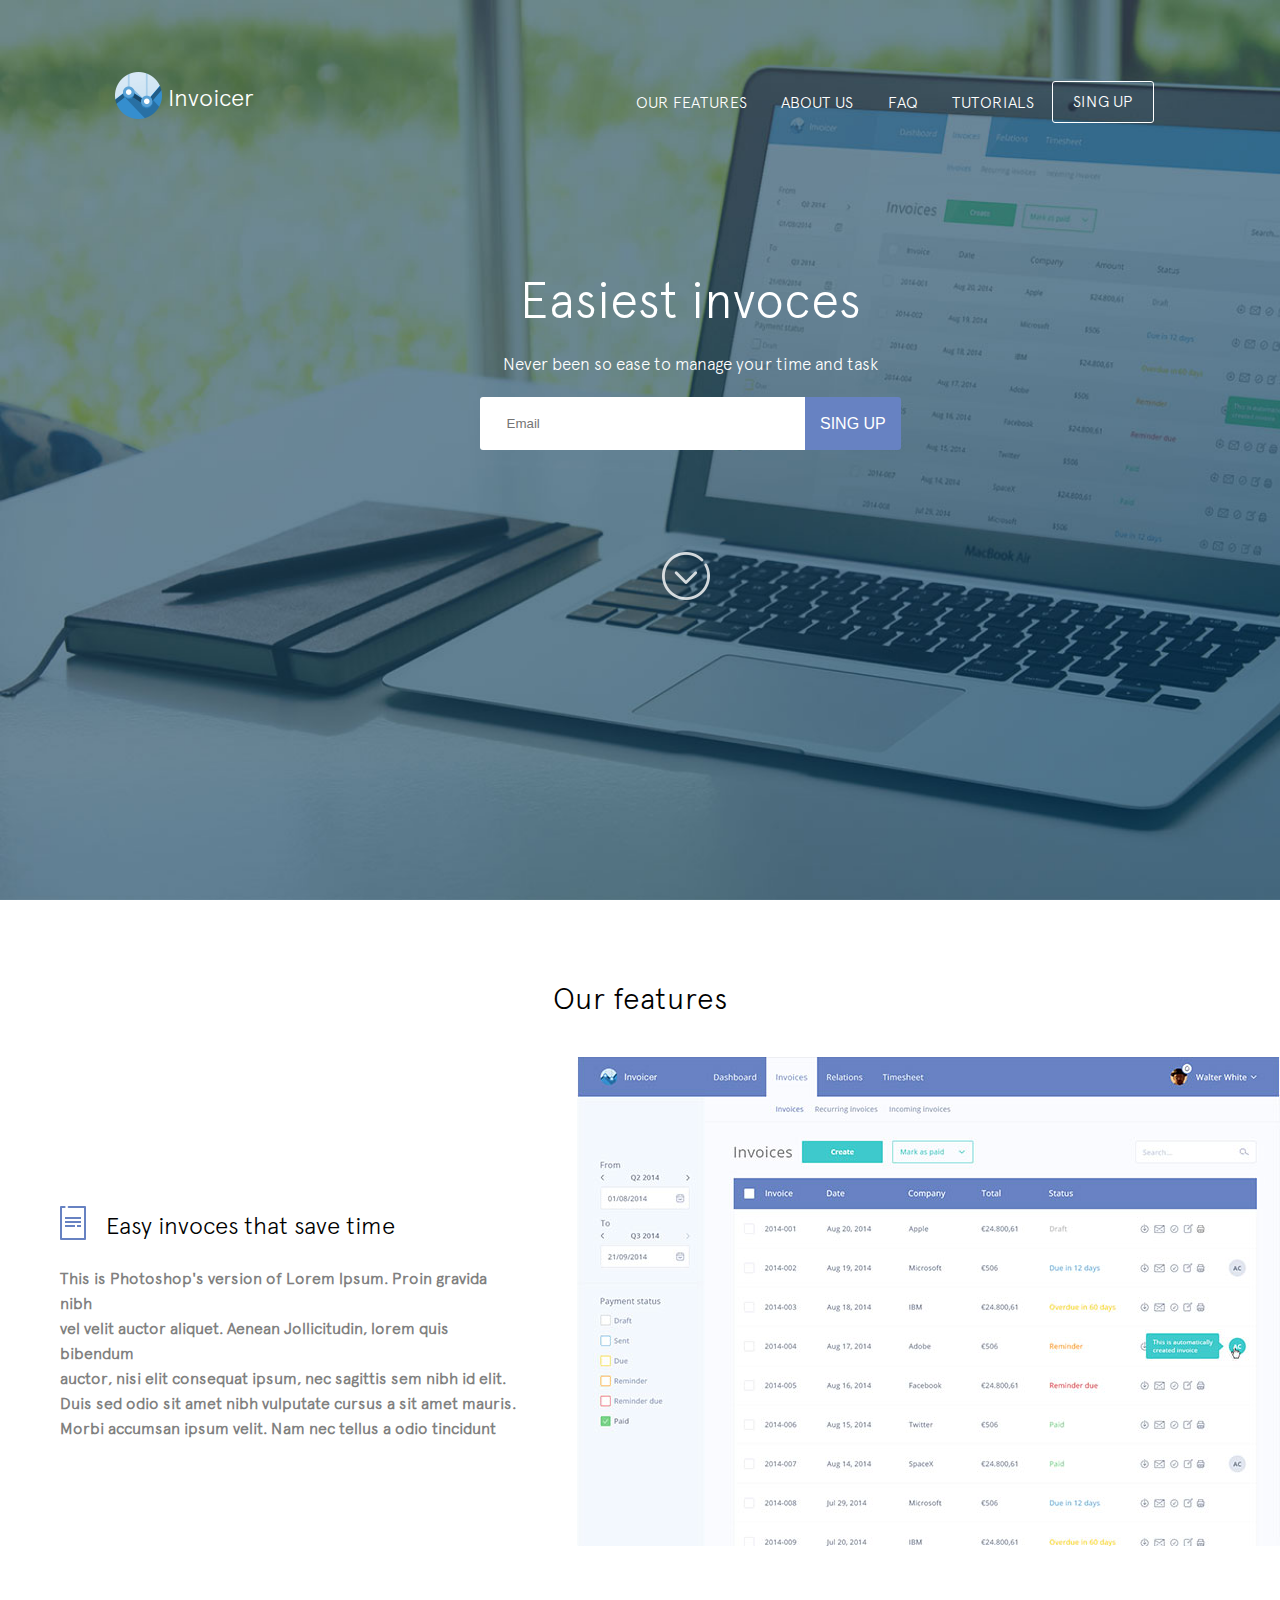
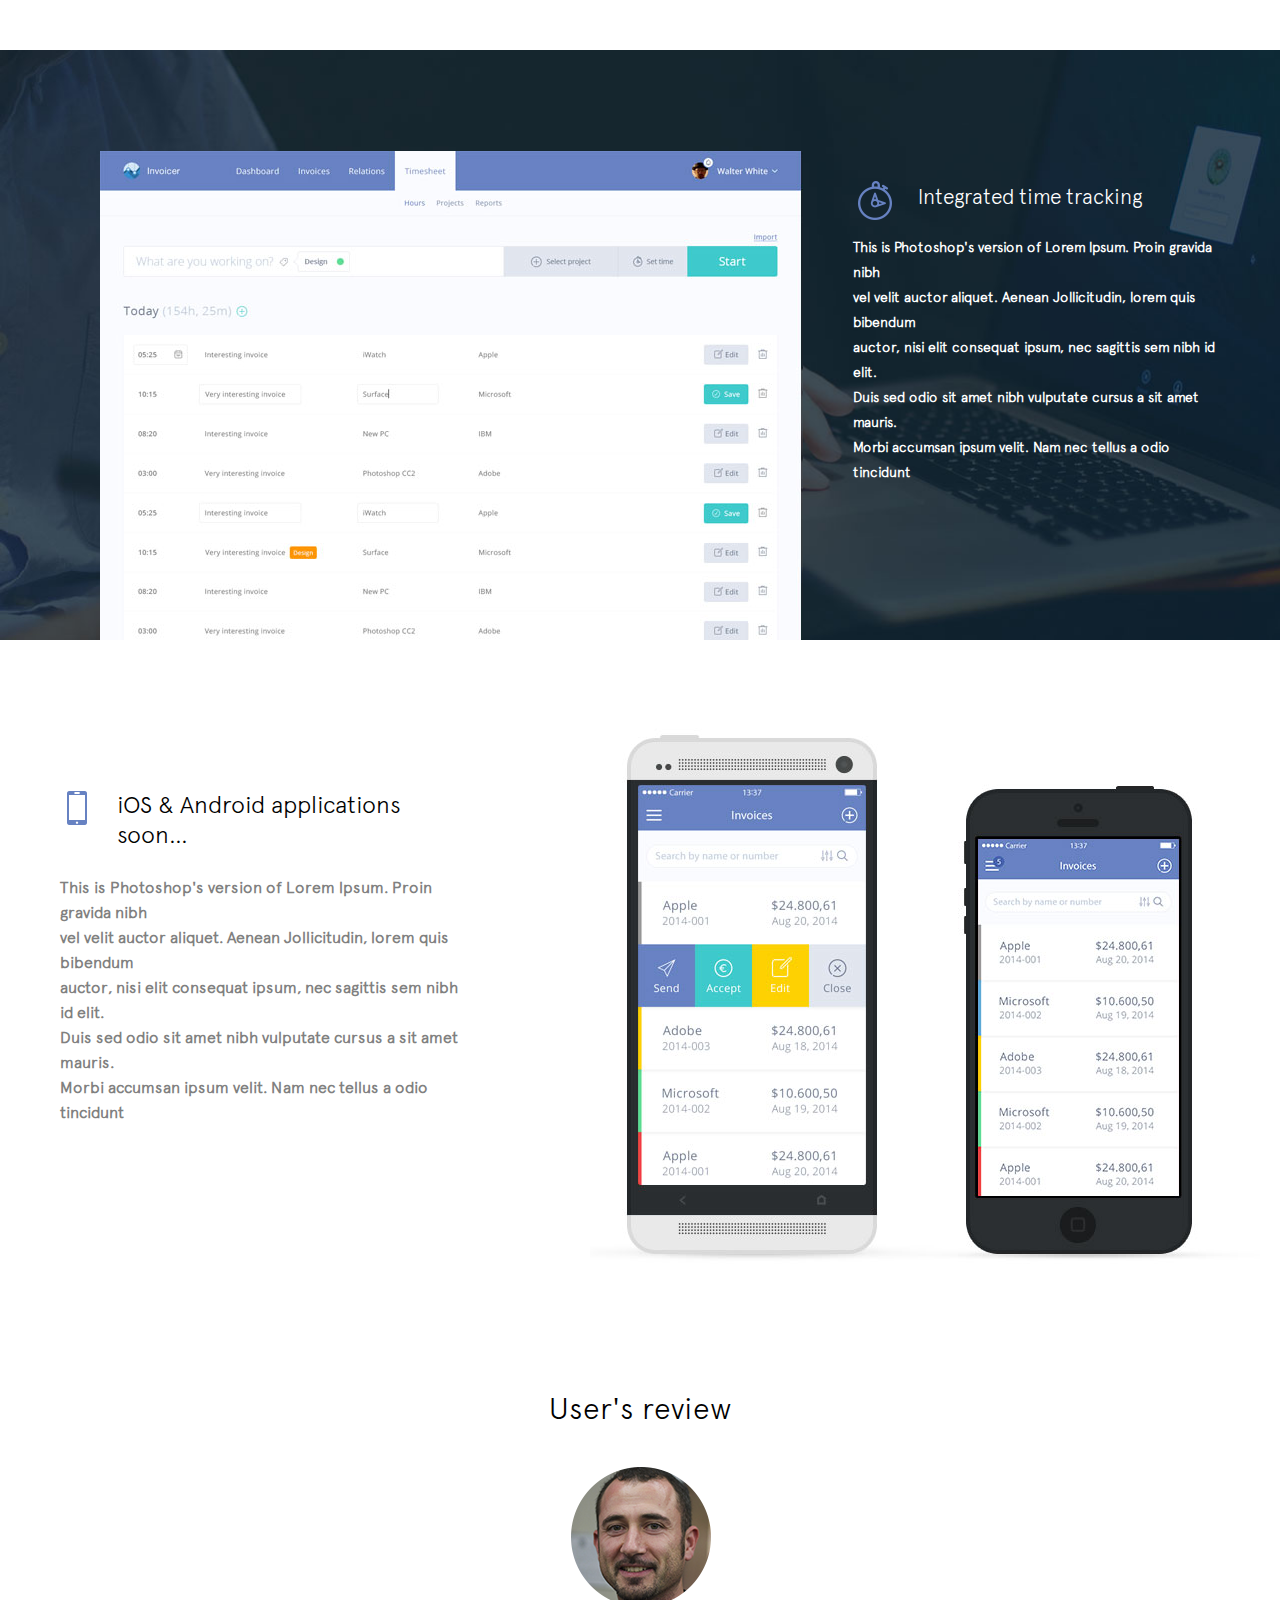
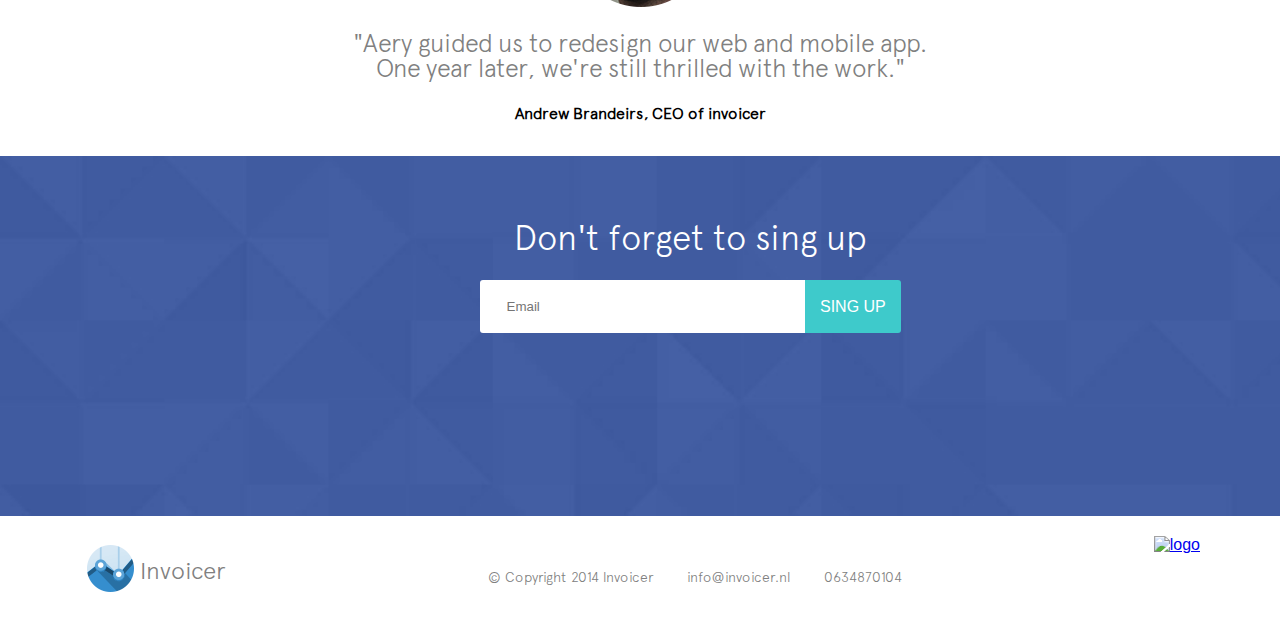
==== index.html @ 5423b8b3 "first commit" ====
<!DOCTYPE html>
<html>
<head>
	<meta charset="UTF-8">
	<link rel="stylesheet" type="text/css" href="style.css">
	<link rel="stylesheet" type="text/css" href="Form/style.css">
	<title>Site</title>
</head>
<body>	
	<div class="header-bg">
		<header>
			<a href="/">
				<img class="logo" src="image/logo.png" alt="logo">
			</a>
			<h2 class="logo_text">Invoicer</h2>
			<nav>
				<div class="nav">
					<ul>
						<li>OUR FEATURES</li>
						<li>ABOUT US</li>
						<li>FAQ</li>
						<li>TUTORIALS</li>
					</ul>
					<a class="button_nav" href="#"  onclick="document.getElementById('registration') .style.display = 'block';">SING UP</a>
				</div>	
			</nav>
			<!-- меню ввода email-->
			<div class="input_mail">
				<h1 class="title_input">Easiest invoces</h1>
				<p class="text_input">Never been so ease to manage your time and task</p>
				<input class="mail_input" type="text" placeholder="Email">
				<a class="header_button" href="#">SING UP</a>
			</div>
			<a class="button_arrow" href="#our_features"><img src="image/logo_main.png" alt="logo"></a>
		</header>
		</div>
	<main id="our_features">
		<h1 class="title">Our features</h1>

		<div>
			<div class="text">
				<img class="logo_text" src="image/logo_book.png" alt="logo">
				<h2 class="text_title">Easy invoces that save time</h2>	
				<p class="gray">This is Photoshop's version of Lorem lpsum. Proin gravida nibh<br> vel velit auctor aliquet. Aenean Jollicitudin, lorem quis bibendum<br> auctor, nisi elit consequat ipsum, nec sagittis sem nibh id elit.<br> Duis sed odio sit amet nibh vulputate cursus a sit amet mauris.<br> Morbi accumsan ipsum velit. Nam nec tellus a odio tincidunt</p>
			</div>
			<div class="picture">
				<img class="picture_main" src="image/image_1.jpg" alt="logo">
			</div>
		</div>

		<div class="block_two">
			<div class="picture_two">
				<img class="" src="image/image_2.jpg" alt="logo">
			</div>
			<div class="text_two">
				<img class="logo_text" src="image/logo_time.png" alt="logo">
				<h2 class="text_title">lntegrated time tracking</h2>
				<p>This is Photoshop's version of Lorem lpsum. Proin gravida nibh<br> vel velit auctor aliquet. Aenean Jollicitudin, lorem quis bibendum<br> auctor, nisi elit consequat ipsum, nec sagittis sem nibh id elit.<br> Duis sed odio sit amet nibh vulputate cursus a sit amet mauris.<br> Morbi accumsan ipsum velit. Nam nec tellus a odio tincidunt</p>
			</div>
		</div>

		<div>
			<div class="text">
				<img class="logo_text" src="image/logo_phone.png" alt="logo">
				<h2 class="text_title">iOS & Android applications soon...</h2>
				<p class="gray">This is Photoshop's version of Lorem lpsum. Proin gravida nibh<br> vel velit auctor aliquet. Aenean Jollicitudin, lorem quis bibendum<br> auctor, nisi elit consequat ipsum, nec sagittis sem nibh id elit.<br> Duis sed odio sit amet nibh vulputate cursus a sit amet mauris.<br> Morbi accumsan ipsum velit. Nam nec tellus a odio tincidunt</p>
			</div>
			<div class="picture_three">
				<img class="main_third" src="image/image_phone.jpg" alt="logo">
			</div>
		</div>

		<div class="gallery">
			<h1 class="title_gallery">User's review</h1>
			<img src="image/man.png" alt="Men">
			<p class="gallery_text">"Aery guided us to redesign our web and mobile app.<br>One year later, we're still thrilled with the work."</p>
			<p class="galery_info">Andrew Brandeirs, CEO of invoicer</p>
		</div>
		</main>
	<footer>
		<div class="footer_block">	 	
			<div class="footer_menu">	
				<h1 class="title_input_footer">Don't forget to sing up</h1>		
				<input class="mail_input" type="text" placeholder="Email">
				<a class="footer_button" href="#">SING UP</a>
			</div>
		</div>
	
		<div class="footer">
			<a href="/">
				<img class="logo" src="image/logo.png" alt="logo">
			</a>
			<h2 class="logo_text">Invoicer</h2>	
			<ul class="info">
				<li>&copy;	Copyright 2014 lnvoicer</li>
				<li>info@invoicer.nl</li>
				<li>0634870104</li>
			</ul>
			<div class="aery">
			<a href="/">
				<img src="image/Aery.png" alt="logo">
			</a>
			</div>
		</div>
	</footer>
	<!--Форма регистрации-->
<div class="form" id="registration">	
		<h1 class="title_form">Sing up</h1>
		<hr>
		<form>
			<div class="block">	
				<div>
					<p class="label">Username</p>
					<input class="input" type="text" name="username"><br>
				</div>
				<div>
					<p class="label">E-mail</p>
					<input class="input" type="text"><br>
				</div>

				<div class="halfsize">
					<p class="label">Password</p>
					<input class="password" type="password" name="password">
				</div>
				
				<div class="halfsize">
					<p class="label">Confirm Password</p>
					<input class="password" type="password" name="confirm_password">
				</div>
			</div>		
			<hr>
			<div class="block">
				<div class="halfsize">
					<p class="label">First Name</p>
					<input class="halfinput" type="text" name="firstname"><br>
				</div>

				<div class="halfsize">
					<p class="label">Last Name</p>
					<input class="halfinput" type="text" name="lastname"><br>
				</div>
			</div>	

				<div class="about">
					<strong>Sex</strong>
					<div class="sex">
						<input type="radio" name="gender" value="man" id="man">
						<label for="man">Male</label>
						<input type="radio" name="gender" id="woman" value="woman">
						<label for="woman">Female</label><br>
					</div>
				</div>
				<div class="block">
					<strong>City</strong>
					<div class="select_country">
						<select class="city" name="city">
							<option value="nul" selected></option>
							<option value="odessa">Odessa</option>
							<option value="kiev">Kiev</option>
							<option value="lviv">Lviv</option>
							<option value="sumy">Kharkiv</option>
							<option value="rivne">Rovno</option>
						</select>
					</div>
					<div class="textarea">
						<textarea cols="30" rows="5" name="comment" placeholder="Few words about me"></textarea>
					</div>
				</div>		
				<hr>
				<div class="checkbox">
					<input type="checkbox" id="agree" name="agree">
					<label for="agree">I agree with<a href="/">Terms and condition</a></label>
					<input class="register" type="button" value="Register"><br>
					<input class="clear" type="button" value="Clear">
			</div>

			</form>	
		</div>	
 </body>
 </html>
---- style.css ----
* {
	margin: 0;
	padding: 0;
}
@font-face {
	font-family: Apercu;
	src: url(font/Apercu/apercu_light-webfont.ttf);
}
body {
	font-family: sans-serif;
}

.header-bg{
	height: 100vh;
	width: auto;
	background: url("image/image_header.jpg");
	background-size: cover;
	color: #fff;
	padding: 2vh;
}
header {
	height: 70px;
	margin: 5vh 5vh;
	padding: 0vh 5vh;
}

.logo, .button_nav {
	margin: 3px ;
	float: left;
}
.logo_text {
	padding: 20px 0px 0px 5px;
	float: left;
	font-weight: normal;
	font-family: Apercu; 
}
header nav ul {
	float: left;
}
li {
	list-style: none;
	display: inline-block;
	padding: 15px;
	font-family: Apercu;
}
header nav {
	float: right;
}
.nav {
	margin: 15px;
}
.button_nav {
	border: 0.99px solid #fff;
	border-radius: 3px;
	background: none;
	padding: 10px 20px;
	text-decoration: none;
	color: #fff;
	font-family: Apercu;
}
.title_input {
	font-size: 50px;
	margin: 20px;	
	font-weight: normal;
	font-family: Apercu;
}
.title_input_footer {
	font-size: 35px;
	margin: 20px;	
	font-weight: normal;
	font-family: Apercu;
}
.text_input {
	font-size: 17px;
	margin: 20px;
}
h1 {
	font-size: 30px;
	font-weight: normal;
	font-family: Apercu;
}
.mail_input {
	width: 325px;
	height: 23px;
	border-radius: 3px 0px 0px 3px;
	border: none;
	padding: 26.5px;
}
.input_mail {
	position: absolute;
    top: 250px;
    left: 480px;
    text-align: center;
    display: inline-block;
}
.header_button {
	border-radius: 0px 3px 3px 0px;
    background: #6782c2;
    padding: 17.5px 15px;
	float: right;
    text-align: center;
    text-decoration: none;
	color: #fff;
}
.footer_button {
	border-radius: 0px 3px 3px 0px;
    background: #3ecacb;
    padding: 17.5px 15px;
	float: right;
    text-align: center;
    text-decoration: none;
	color: #fff;
}
.button_arrow {
	position: absolute;
    top: 550px;
    left: 660px;
}
.title {
	text-align: center;
	padding: 80px 0px 40px;
	font-weight: normal;
	font-family: Apercu;
}
.title_gallery {
	text-align: center;
	padding: 30px 0px 40px;
	font-weight: normal;
	font-family: Apercu;
}
.block_two{
	height: 590px;
	width: 100%;
	background: url("image/image_main.jpg");
	background-size: cover;
	color: #fff;
}
.logo_text{
	float: left;
	padding: 20px 20px 5px 0px;
	font-family: Apercu;
}
.text_title {
	padding: 10px;
	margin: 15px;
	font-weight: normal;
	font-family: Apercu;
}
p {
	line-height: 25px;
	font-family: Apercu;
}
.galery_info {
	font-weight: bold;
}
.gray {
	color: gray;
}
.text {
	display: table-cell;
	vertical-align: middle;
	padding-left: 60px;
	font-size: 16px;
	padding: 0px 60px 80px 60px;
	font-weight: bold;
}
.text_two {
	display: table-cell;
	vertical-align: middle;
	font-size: 14px;
	padding: 0px 60px 50px 0px;
	font-family: Apercu;
	font-weight: bold;

}
.picture {
	display: table-cell;
	vertical-align: middle;
	margin-right: 60px;
	padding: 0px 0px 100px 0px;
}
.picture_two{
	display: table-cell;
	vertical-align: middle;
	padding: 101px 50px 0px 100px;
}
.picture_three {
	display: table-cell;
	vertical-align: middle;
	margin-right: 60px;
	padding: 80px 20px 60px 60px;
}
.footer_block {
	height: 40vh;
	width: auto;
	background: url("image/image_footer.jpg");
	background-size: cover;
	color: #fff;
}
.footer_menu {
	position: relative;
    top: 40px;
    left: 480px;
    text-align: center;
    display: inline-block;
}
.footer {
	margin-top: 20px;
	padding: 0px 80px;	
	color: gray;
}	
.info {
	font-size: 14px;
	position: relative;
	left: 210px;
	padding: 18px;
	display: inline-block;
	font-family: Apercu;
}
.gallery {
	margin: 30px;
	text-align: center;
}
.gallery_text {
	color: gray;
	font-size: 25px;
	margin: 20px;
	color: gray;
	font-family: Apercu;
}
.aery {
	float: right;
	
}
---- Form/style.css ----
* {
	margin: 0;
	padding: 0;
}
body {
	font-family: sans-serif;
}
*,
*:before,
*:after {
  -webkit-box-sizing: border-box;
     -moz-box-sizing: border-box;
          box-sizing: border-box;
}
.form {
	width: 35%;
	border: 1px solid gray;
	border-radius: 6px;
	margin: 0 auto;
	padding: 20px;
}
.title_form{
	text-align: center;
	color: #88BCEF;
	font-weight: bold;
	color: black;
	padding: 20px;
}
.label {
	text-align: left;
	color: #88BCEF;
	line-height: 50px
}
.block {
	margin: 20px 0px;
}
.input, .city, textarea {
	width: 100%;
	border-radius: 2px;
	border: 1px solid lightgray;
	padding: 8px;
}	
.select_country, .sex, .textarea, .checkbox  {
	margin: 30px 0px 0px;
}
strong {
	color: #88BCEF;	
}
.password {
	min-width: 100%;
	border-radius: 2px;
	border: 1px solid lightgray;
	padding: 8px;
}
.halfsize {
	min-width: 50%;
	float:right;
	text-align: center;
	color: #88BCEF;
	margin: 20px 0px;
}
.halfinput {
	min-width: 100%;
	border-radius: 2px;
	border: 1px solid lightgray;
	padding: 8px;
}
.about {
	margin-top: 20px;
}
.register {
	width: 100%;
	border-radius: 2px;
	border: none;
	padding: 15px;
	background-color: #3ECACB;
	color: #fff;
	font-size: 16px;
	margin: 10px 0px 10px 0px;
}
.clear {
	width: 100%;
	border-radius: 2px;
	border: none;
	padding: 15px;
	background-color: #DDDDDD;
	color: #6F7B91;
	font-size: 16px;
}
#registration {
	display: none;
	background: #fff;
	position: absolute;
	top: 0px;
	left: 460px;
}
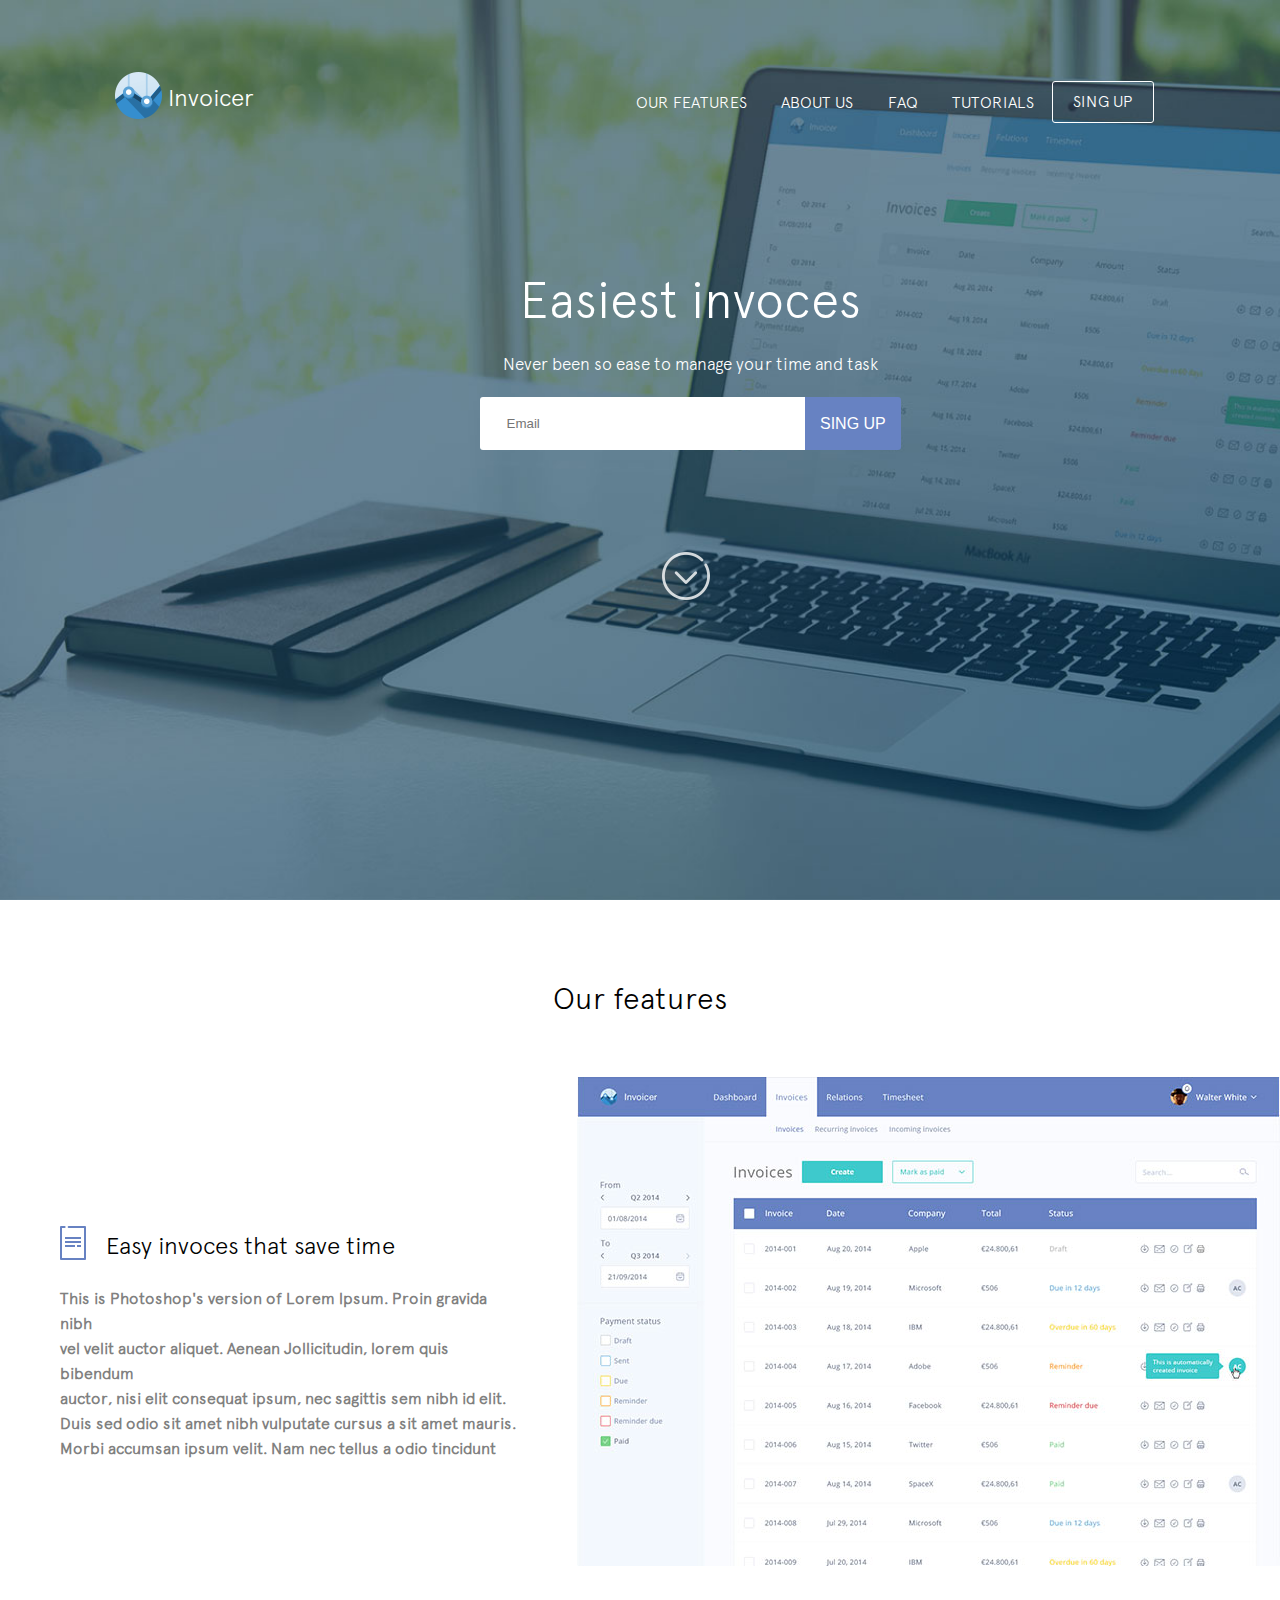
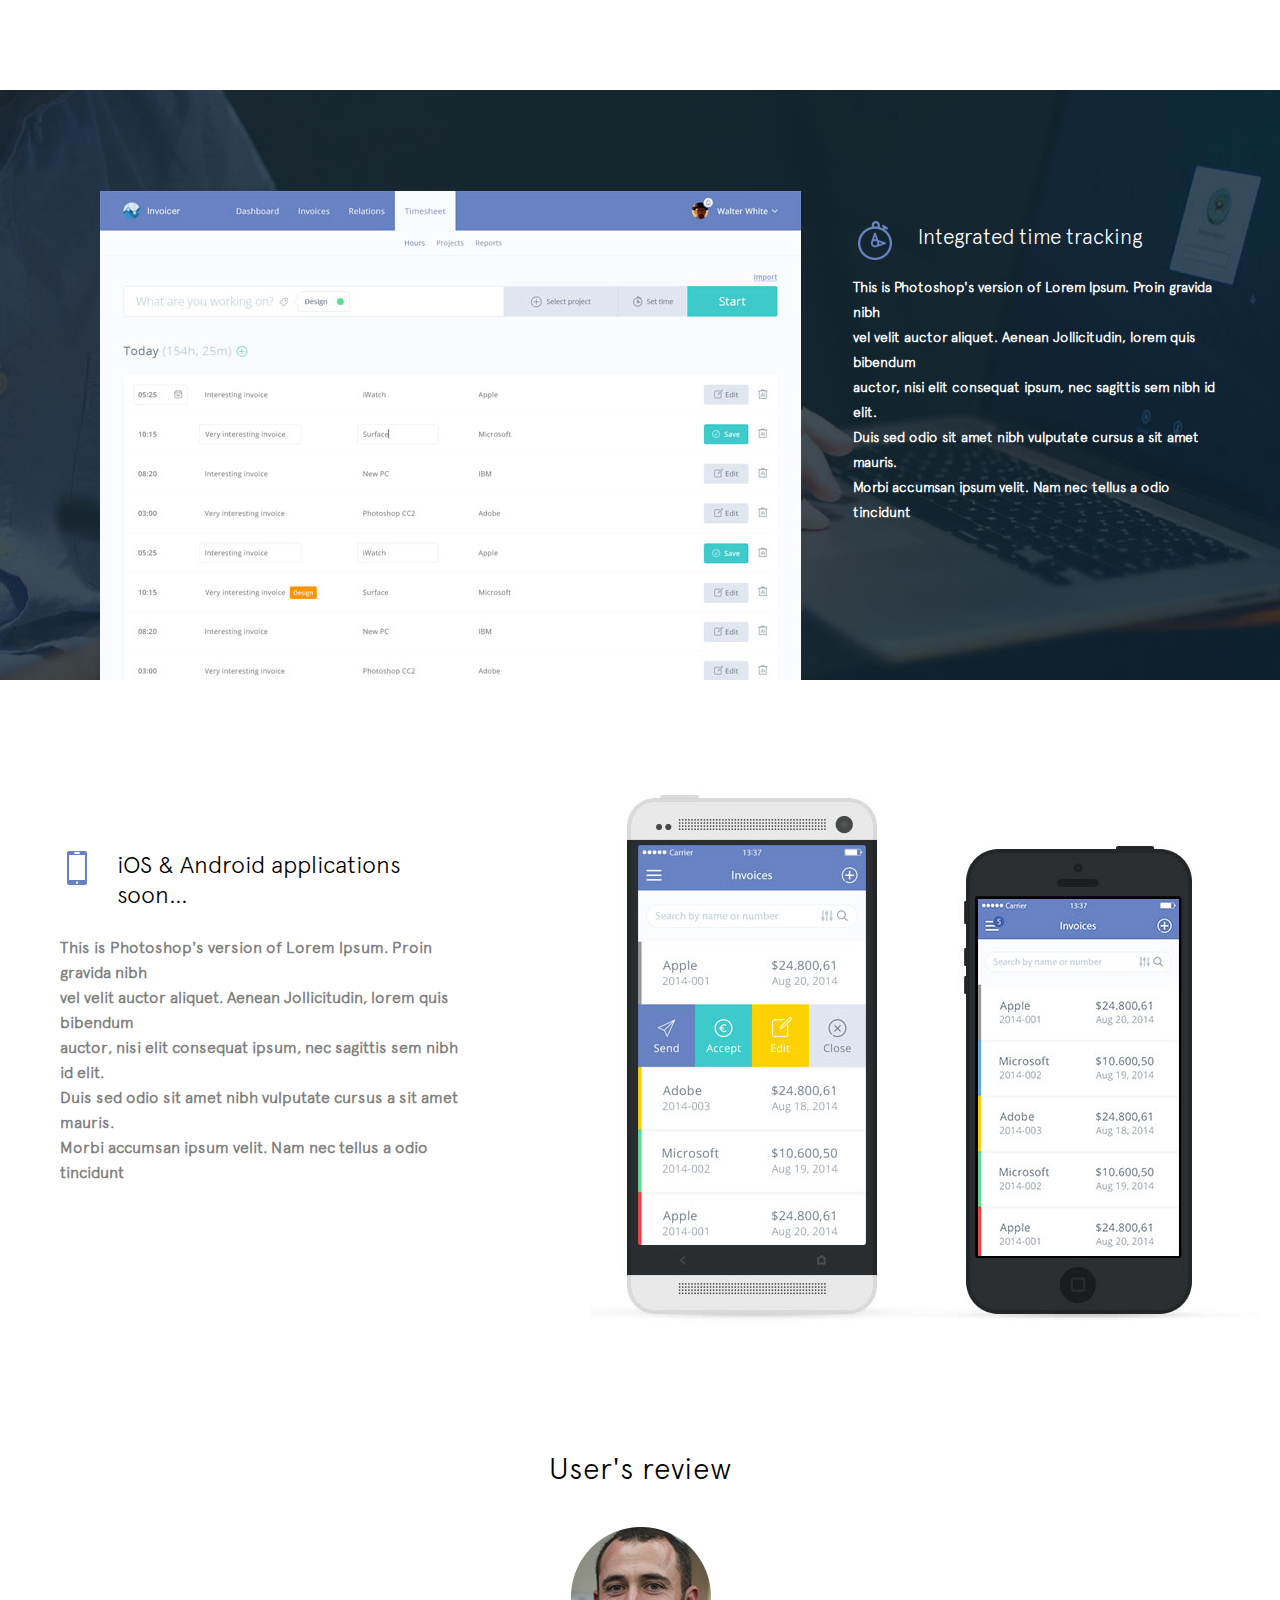
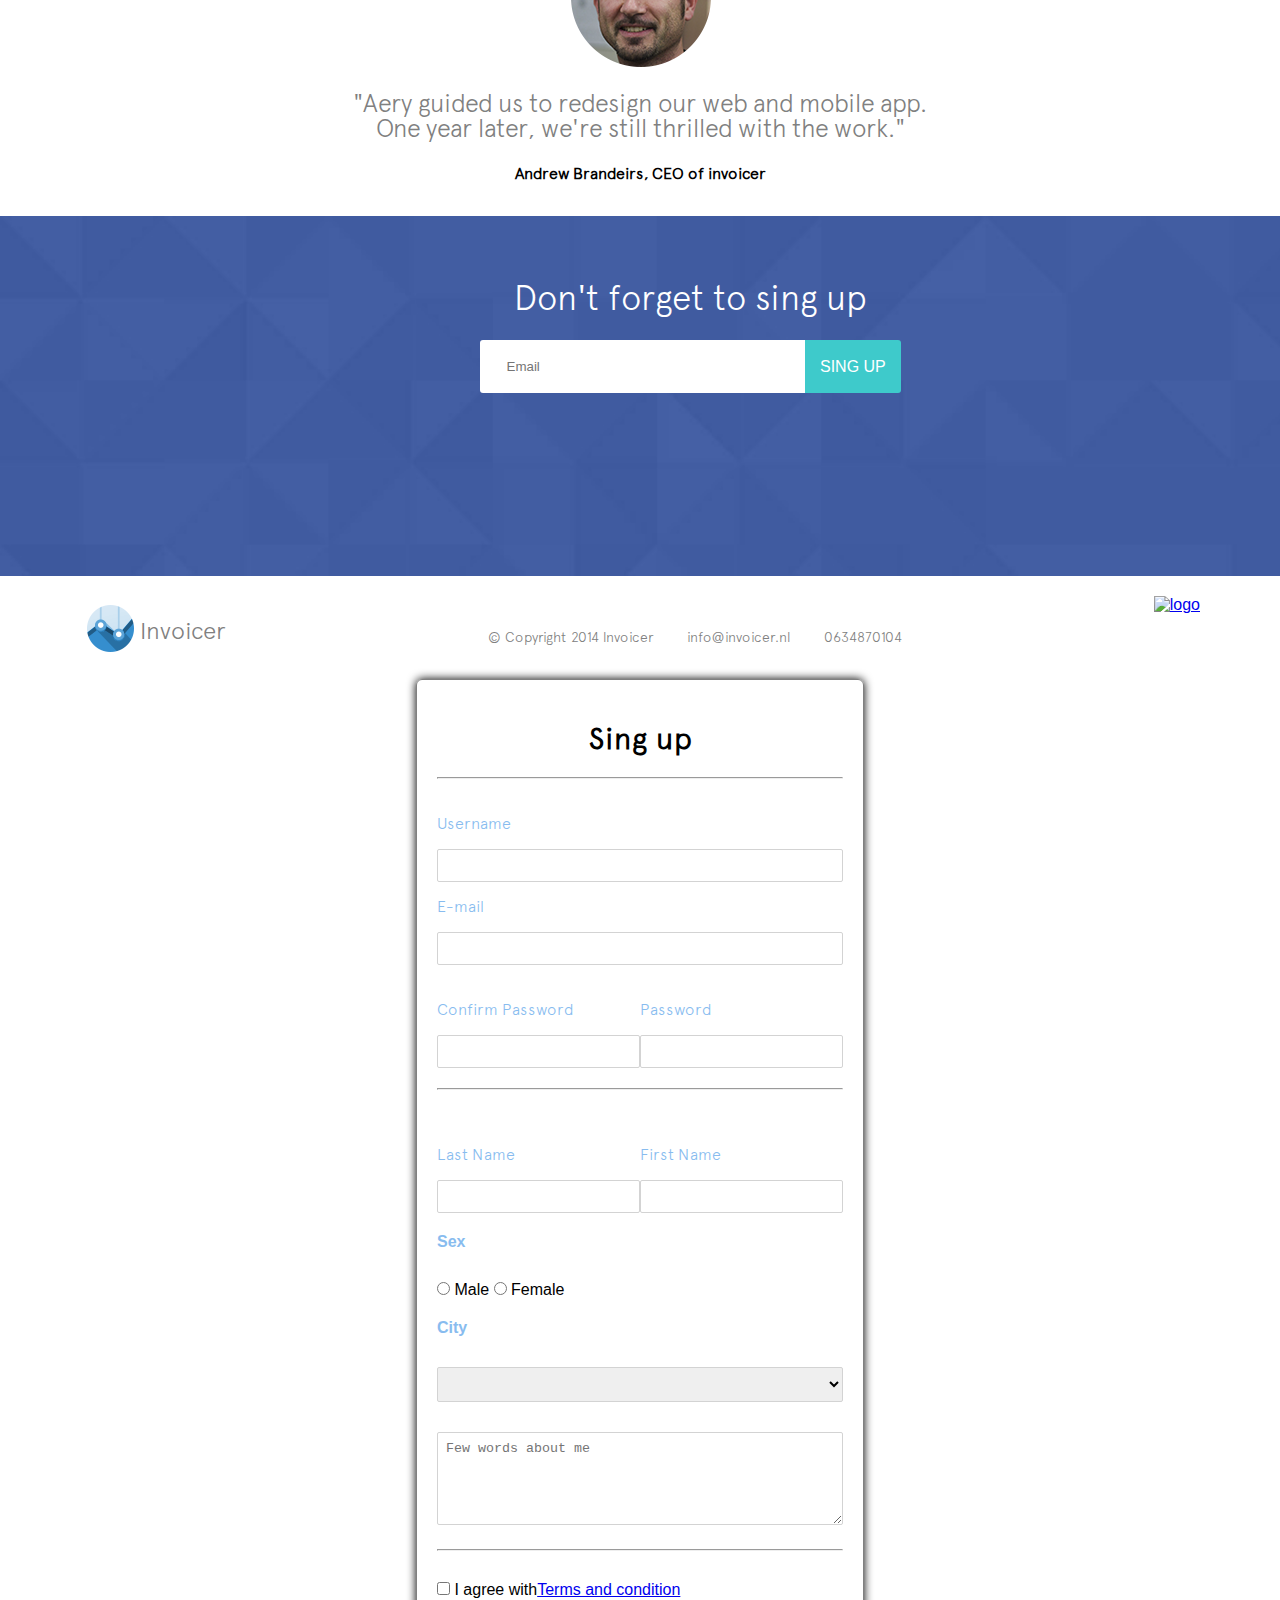
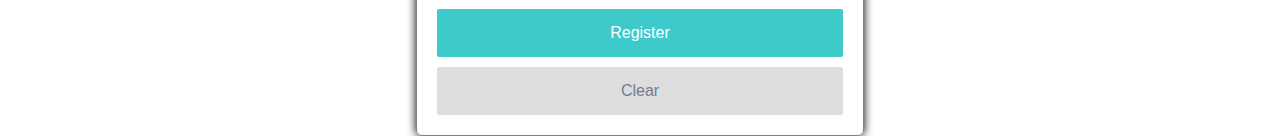
==== commit a0f72aa7: "Second commit" ====
--- a/index.html
+++ b/index.html
@@ -21,7 +21,7 @@
 						<li>FAQ</li>
 						<li>TUTORIALS</li>
 					</ul>
-					<a class="button_nav" href="#"  onclick="document.getElementById('registration') .style.display = 'block';">SING UP</a>
+					<a class="button_nav" href="#" onclick="showPopup()">SING UP</a>
 				</div>	
 			</nav>
 			<!-- меню ввода email-->
@@ -29,7 +29,7 @@
 				<h1 class="title_input">Easiest invoces</h1>
 				<p class="text_input">Never been so ease to manage your time and task</p>
 				<input class="mail_input" type="text" placeholder="Email">
-				<a class="header_button" href="#">SING UP</a>
+				<a class="header_button" href="#" onclick="showPopup()">SING UP</a>
 			</div>
 			<a class="button_arrow" href="#our_features"><img src="image/logo_main.png" alt="logo"></a>
 		</header>
@@ -37,7 +37,7 @@
 	<main id="our_features">
 		<h1 class="title">Our features</h1>
 
-		<div>
+		<div class="block">
 			<div class="text">
 				<img class="logo_text" src="image/logo_book.png" alt="logo">
 				<h2 class="text_title">Easy invoces that save time</h2>	
@@ -59,7 +59,7 @@
 			</div>
 		</div>
 
-		<div>
+		<div class="block">
 			<div class="text">
 				<img class="logo_text" src="image/logo_phone.png" alt="logo">
 				<h2 class="text_title">iOS & Android applications soon...</h2>
@@ -104,7 +104,7 @@
 		</div>
 	</footer>
 	<!--Форма регистрации-->
-<div class="form" id="registration">	
+<div class="form" id="popup1">	
 		<h1 class="title_form">Sing up</h1>
 		<hr>
 		<form>
@@ -173,8 +173,8 @@
 					<input class="register" type="button" value="Register"><br>
 					<input class="clear" type="button" value="Clear">
 			</div>
-
 			</form>	
 		</div>	
+		</div>
  </body>
  </html>--- a/style.css
+++ b/style.css
@@ -8,6 +8,12 @@
 }
 body {
 	font-family: sans-serif;
+	 margin: auto;
+  position: absolute;
+  top: 0;
+  bottom: 0;
+  left: 0;
+  right: 0;
 }
 
 .header-bg{
@@ -130,7 +136,7 @@
 }
 .block_two{
 	height: 590px;
-	width: 100%;
+	width: auto;
 	background: url("image/image_main.jpg");
 	background-size: cover;
 	color: #fff;
--- a/Form/style.css
+++ b/Form/style.css
@@ -18,6 +18,7 @@
 	border-radius: 6px;
 	margin: 0 auto;
 	padding: 20px;
+    box-shadow: 0px 0px 10px #000;
 }
 .title_form{
 	text-align: center;
@@ -87,10 +88,3 @@
 	color: #6F7B91;
 	font-size: 16px;
 }
-#registration {
-	display: none;
-	background: #fff;
-	position: absolute;
-	top: 0px;
-	left: 460px;
-}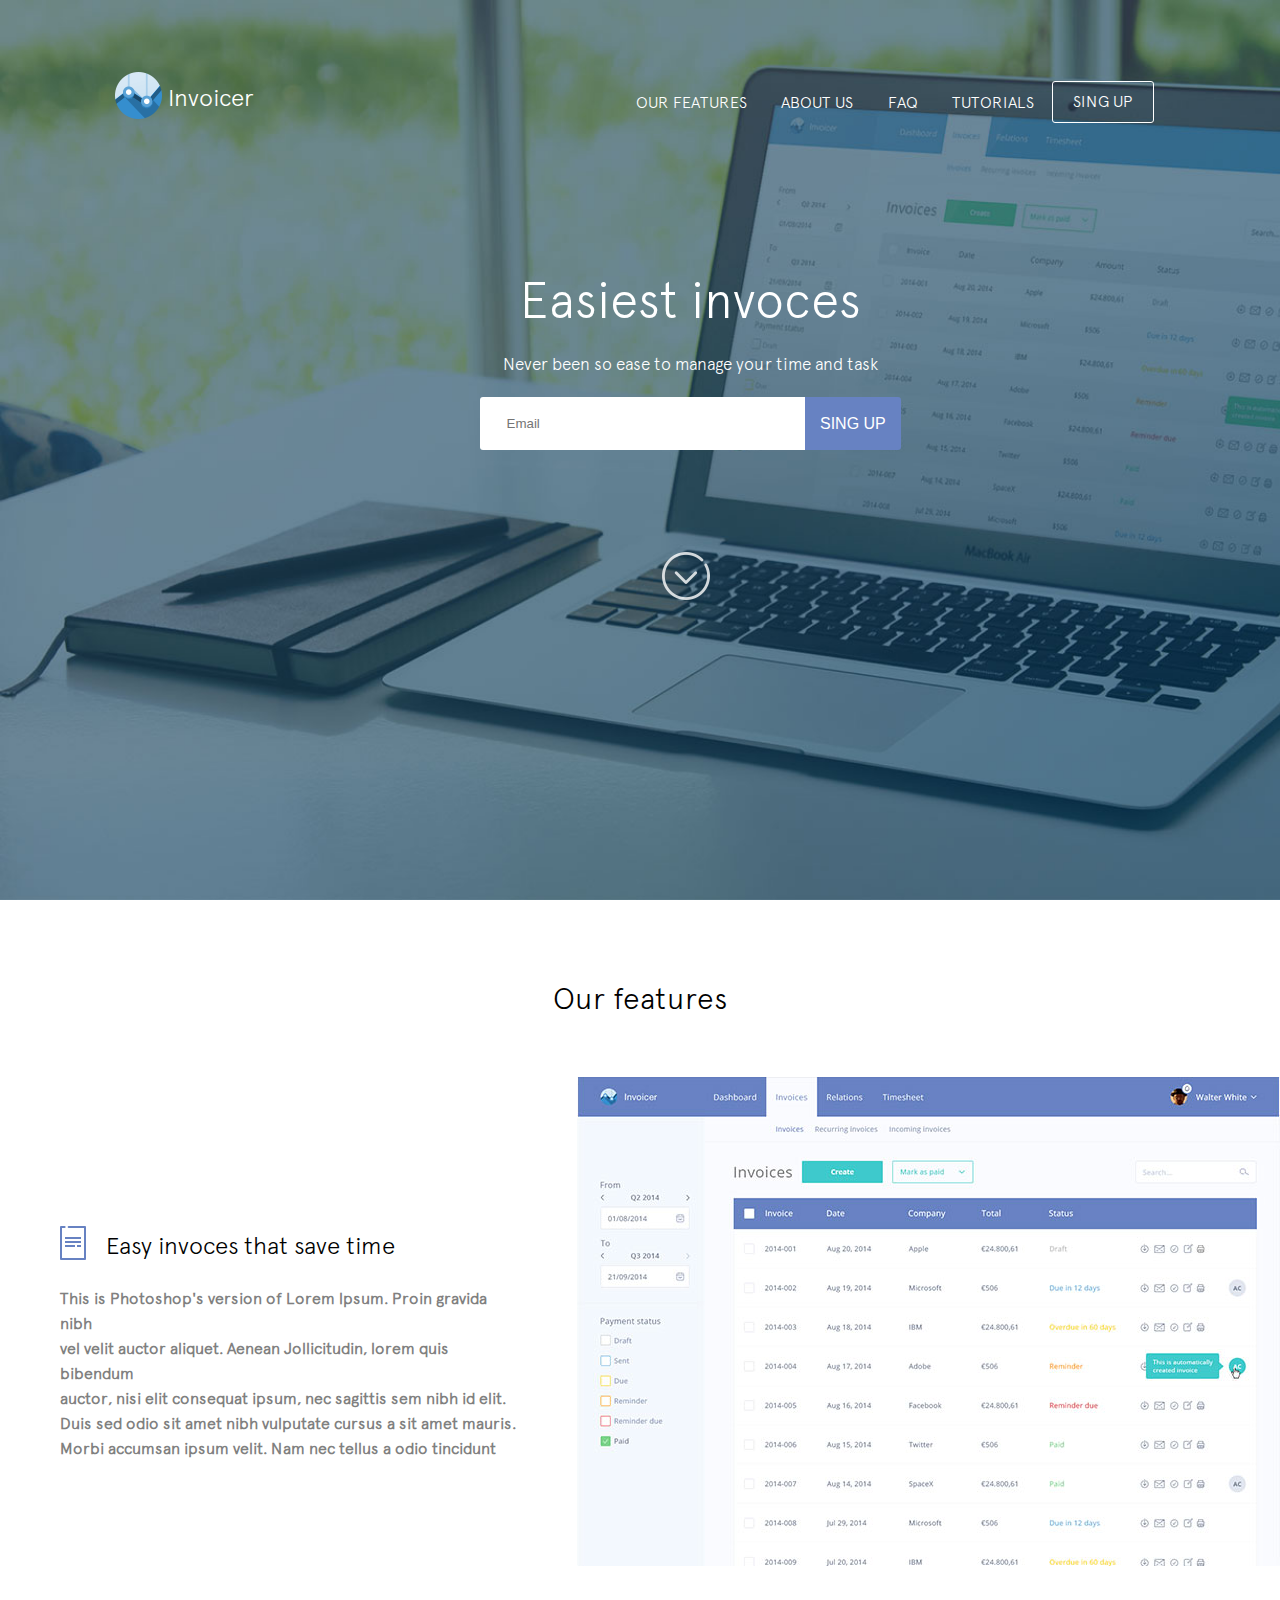
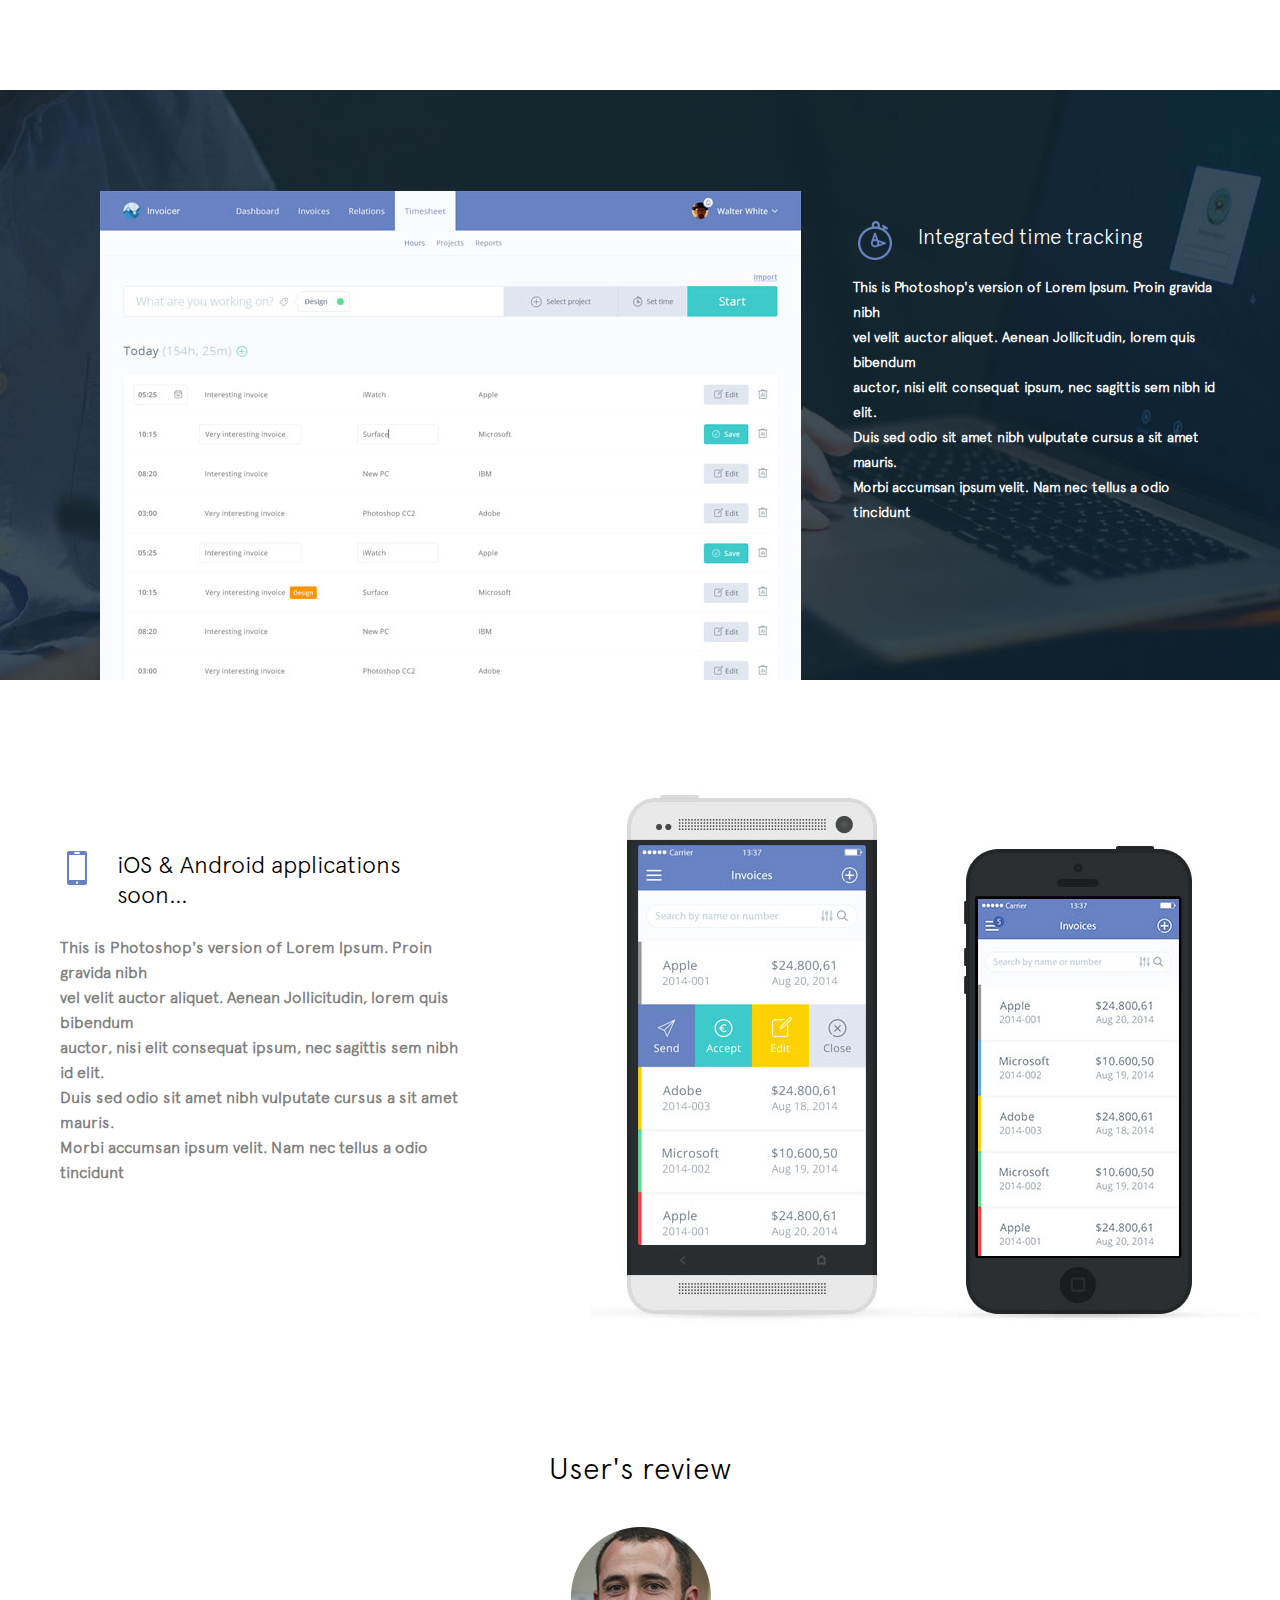
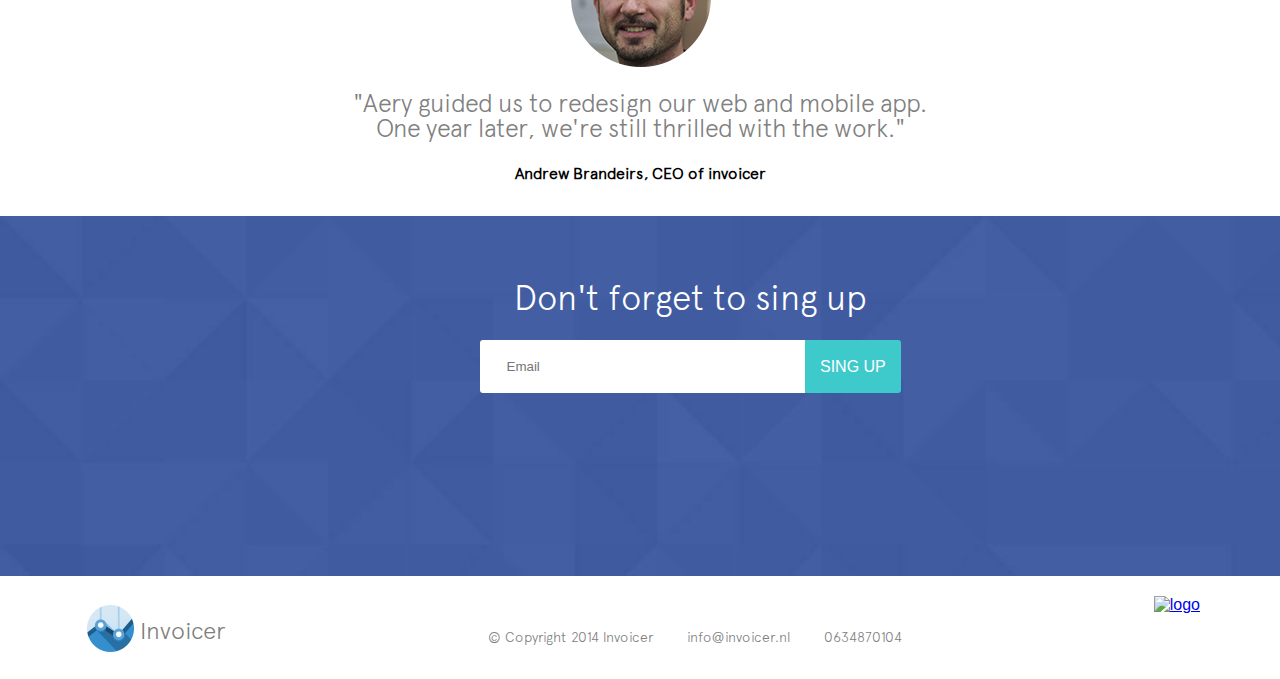
==== commit 462e855e: "Popup commit" ====
--- a/index.html
+++ b/index.html
@@ -5,6 +5,16 @@
 	<link rel="stylesheet" type="text/css" href="style.css">
 	<link rel="stylesheet" type="text/css" href="Form/style.css">
 	<title>Site</title>
+	<script type="text/javascript">
+function showPopup(){
+  document.getElementById("popup1").style.display = "block";
+  return false;
+}
+function hidePopup(){
+  document.getElementById("popup1").style.display = "none";
+  return false;
+}
+</script>
 </head>
 <body>	
 	<div class="header-bg">
@@ -104,7 +114,9 @@
 		</div>
 	</footer>
 	<!--Форма регистрации-->
-<div class="form" id="popup1">	
+<div class="popup" id="popup1">
+<div class="form">	
+<div id="circle"><a href="#"class="hide" onclick="hidePopup()">x</a></div>
 		<h1 class="title_form">Sing up</h1>
 		<hr>
 		<form>
--- a/Form/style.css
+++ b/Form/style.css
@@ -12,13 +12,34 @@
      -moz-box-sizing: border-box;
           box-sizing: border-box;
 }
-.form {
-	width: 35%;
+.popup {
+	 width:100%;
+    min-height:100%;
+    background-color: rgba(0,0,0,0.5);
+    overflow:hidden;
+    position:fixed;
+    top:0px;
+    display: none;	
+}
+.popup .form {
+	width: 500px;
+	max-height: auto;
 	border: 1px solid gray;
 	border-radius: 6px;
 	margin: 0 auto;
 	padding: 20px;
+	background-color: #fff;
     box-shadow: 0px 0px 10px #000;
+    position: fixed;
+	top: 20px;
+	left: 420px;
+}
+.hide {
+	position: absolute;
+	right: 20px;
+	text-decoration: none;
+	color: blue;
+	font-weight: bold;
 }
 .title_form{
 	text-align: center;
@@ -87,4 +108,4 @@
 	background-color: #DDDDDD;
 	color: #6F7B91;
 	font-size: 16px;
-}
+}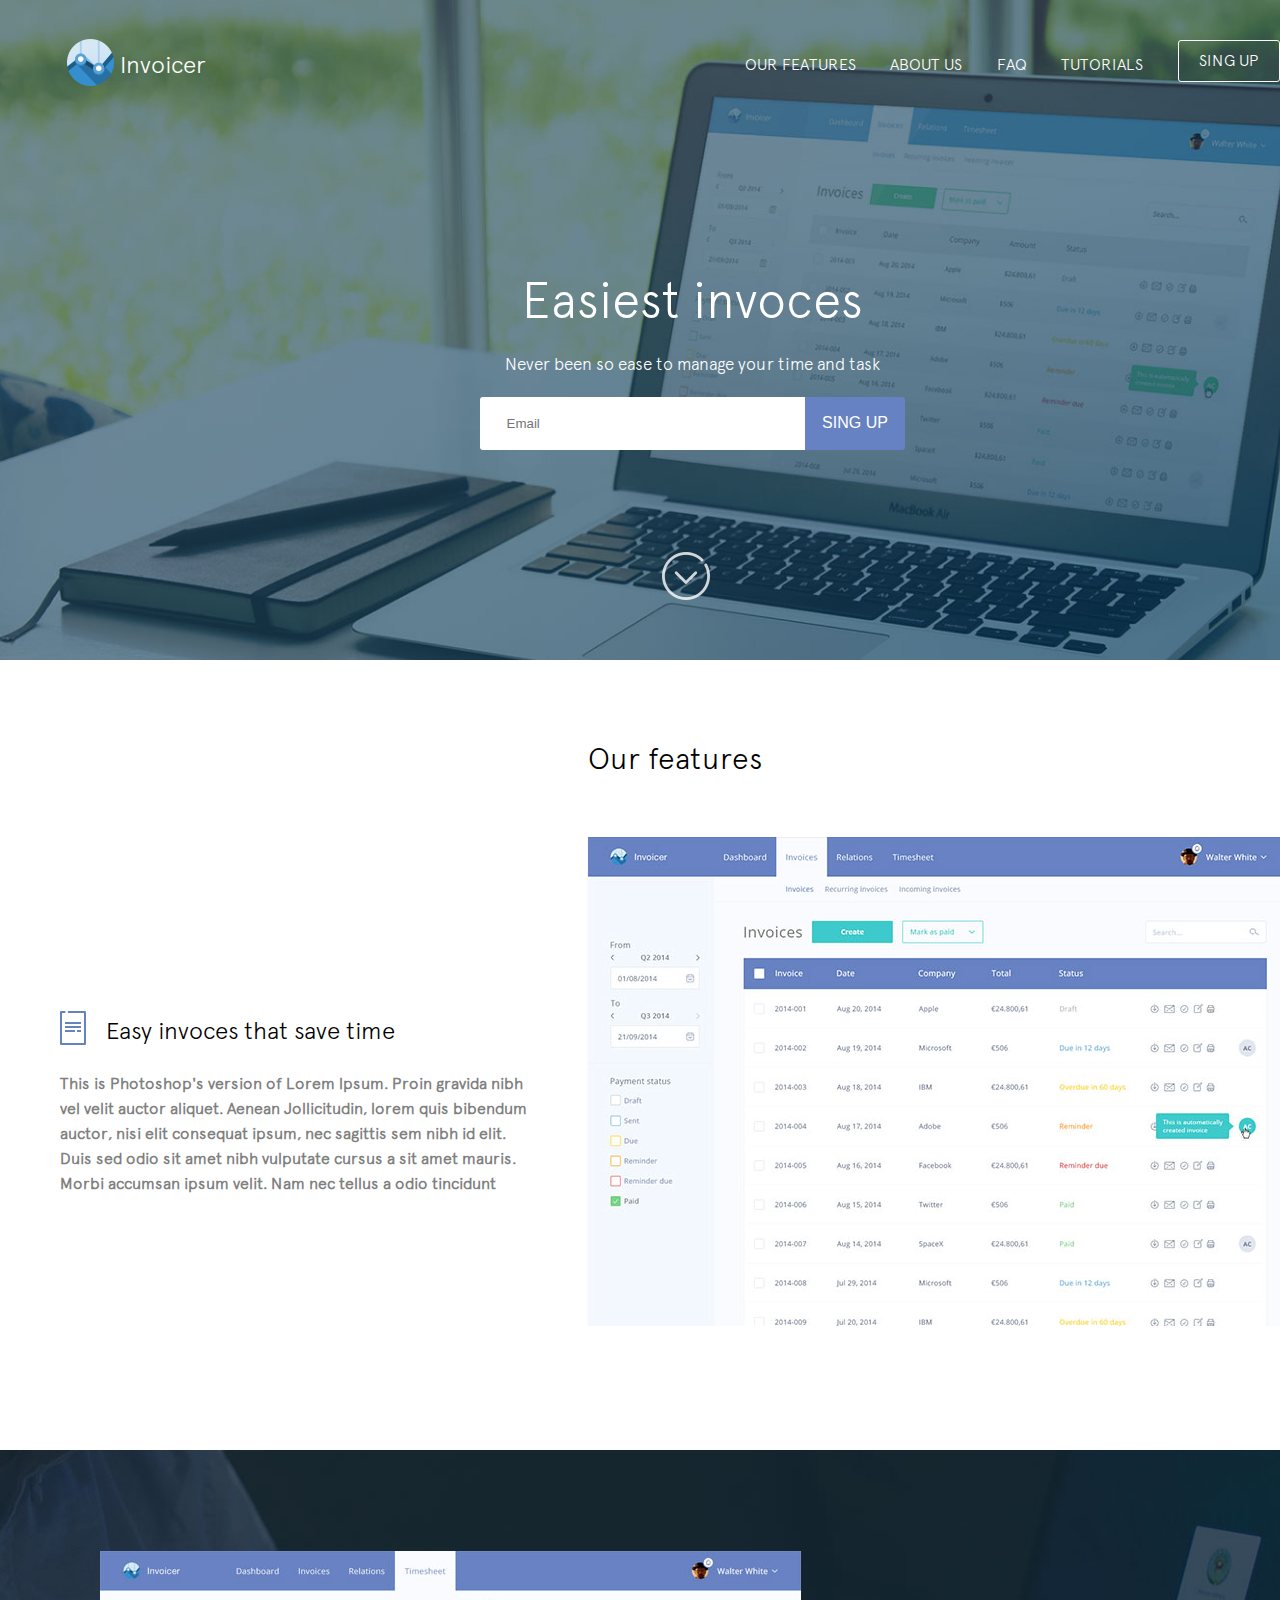
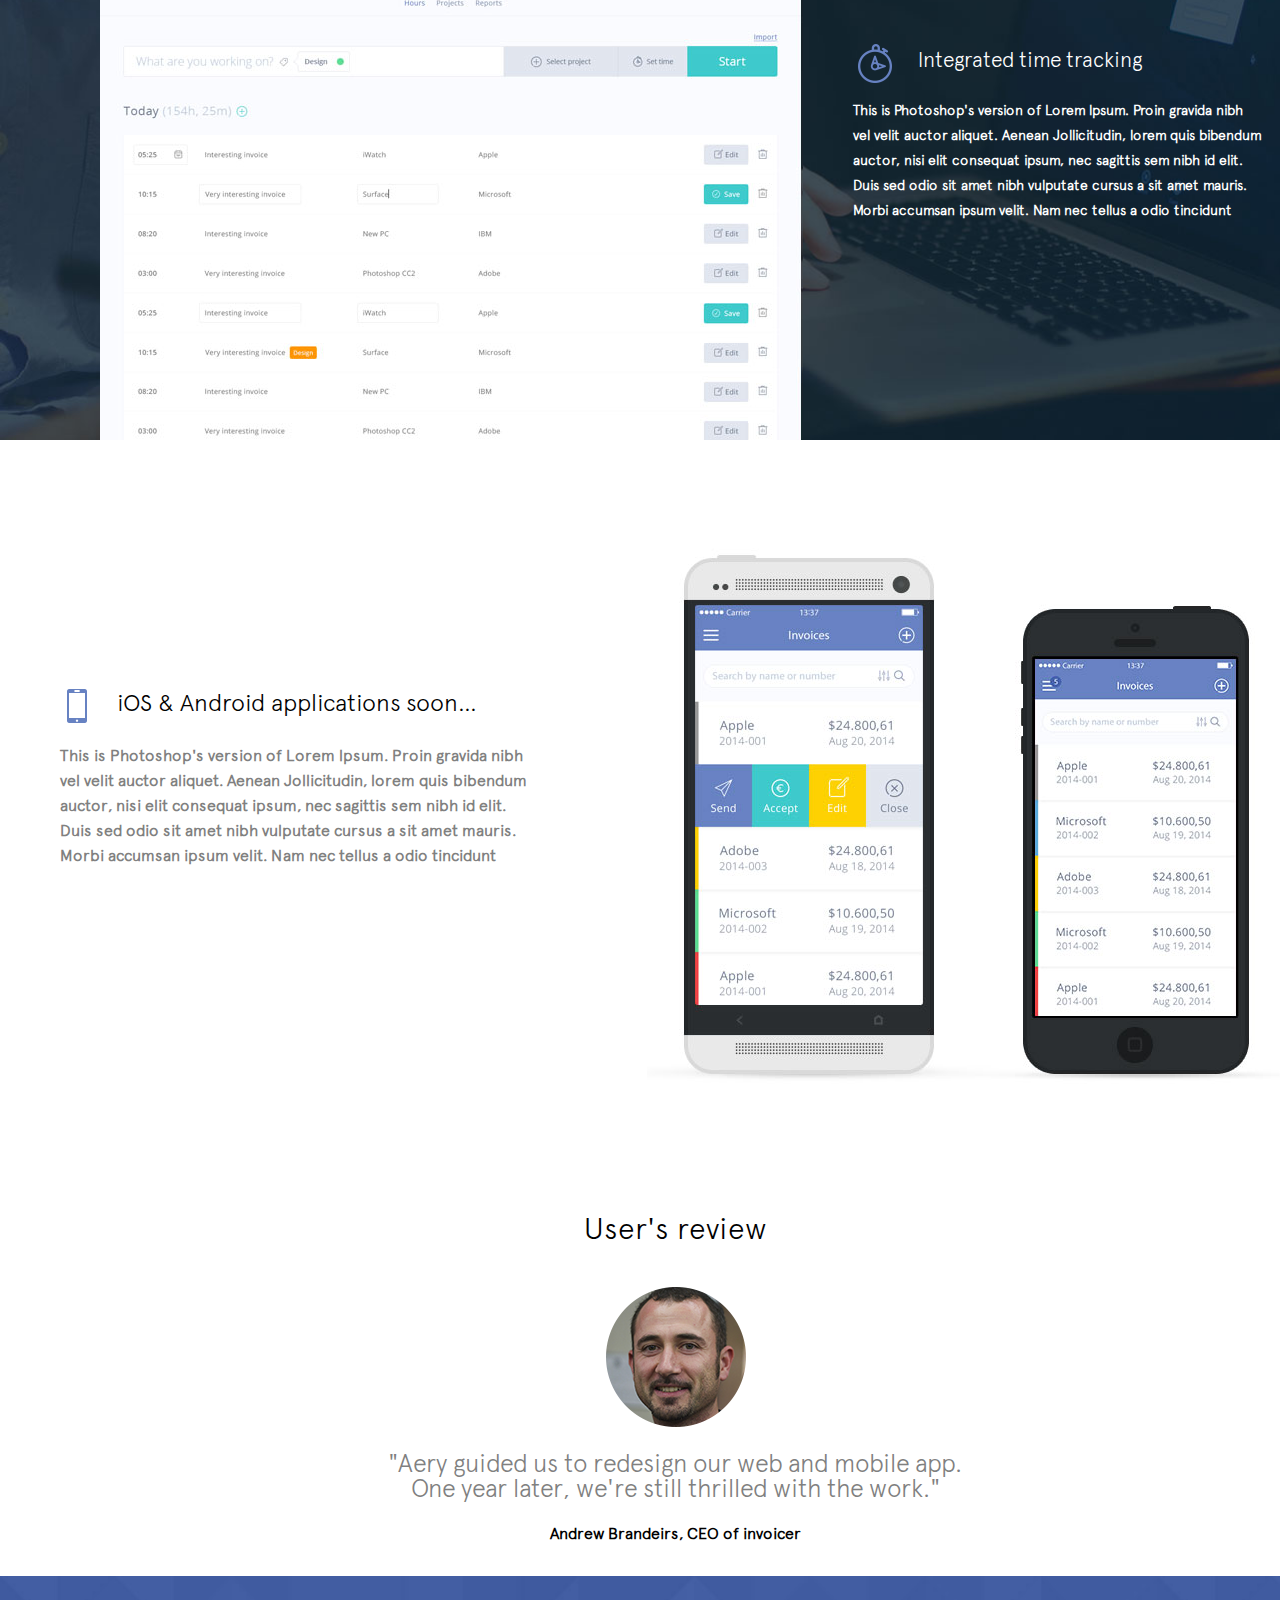
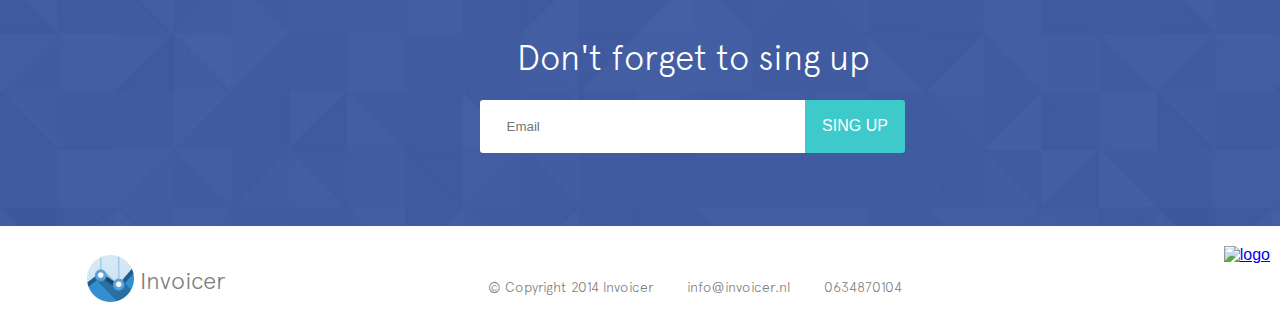
==== commit b8b16bd5: "Margin commit" ====
--- a/index.html
+++ b/index.html
@@ -19,12 +19,14 @@
 <body>	
 	<div class="header-bg">
 		<header>
+			<nav>
+			<div class="logotype">
 			<a href="/">
 				<img class="logo" src="image/logo.png" alt="logo">
 			</a>
 			<h2 class="logo_text">Invoicer</h2>
-			<nav>
-				<div class="nav">
+			</div>	
+			<div class="nav">		
 					<ul>
 						<li>OUR FEATURES</li>
 						<li>ABOUT US</li>
@@ -92,7 +94,7 @@
 			<div class="footer_menu">	
 				<h1 class="title_input_footer">Don't forget to sing up</h1>		
 				<input class="mail_input" type="text" placeholder="Email">
-				<a class="footer_button" href="#">SING UP</a>
+				<a class="footer_button" href="#" onclick="showPopup()">SING UP</a>
 			</div>
 		</div>
 	
--- a/style.css
+++ b/style.css
@@ -7,28 +7,20 @@
 	src: url(font/Apercu/apercu_light-webfont.ttf);
 }
 body {
+	width: 1350px;
 	font-family: sans-serif;
-	 margin: auto;
-  position: absolute;
-  top: 0;
-  bottom: 0;
-  left: 0;
-  right: 0;
+	 margin: 0 auto;
+  position: relative;
 }
 
 .header-bg{
-	height: 100vh;
+	height: 660px;
 	width: auto;
 	background: url("image/image_header.jpg");
 	background-size: cover;
 	color: #fff;
 	padding: 2vh;
 }
-header {
-	height: 70px;
-	margin: 5vh 5vh;
-	padding: 0vh 5vh;
-}
 
 .logo, .button_nav {
 	margin: 3px ;
@@ -42,6 +34,7 @@
 }
 header nav ul {
 	float: left;
+	margin: 10px;
 }
 li {
 	list-style: none;
@@ -50,16 +43,28 @@
 	font-family: Apercu;
 }
 header nav {
-	float: right;
+	float: left;
+}
+.logotype {
+	width: 200px;
+	margin: auto;
+	position: absolute;
+	left: 60px;
+	top: 30px;
 }
 .nav {
-	margin: 15px;
+	margin: auto;
+	position: absolute;
+	right: 60px;
+	top: 30px;
+	float: left;
 }
 .button_nav {
 	border: 0.99px solid #fff;
 	border-radius: 3px;
 	background: none;
 	padding: 10px 20px;
+	margin: 10px;
 	text-decoration: none;
 	color: #fff;
 	font-family: Apercu;
@@ -93,6 +98,7 @@
 	padding: 26.5px;
 }
 .input_mail {
+	max-width: 460px;
 	position: absolute;
     top: 250px;
     left: 480px;
@@ -100,18 +106,22 @@
     display: inline-block;
 }
 .header_button {
+	min-width: 100px;
+	height: 53px;
 	border-radius: 0px 3px 3px 0px;
     background: #6782c2;
-    padding: 17.5px 15px;
+    padding: 17px 15px;
 	float: right;
     text-align: center;
     text-decoration: none;
 	color: #fff;
 }
 .footer_button {
+	min-width: 100px;
+	height: 53px;
 	border-radius: 0px 3px 3px 0px;
     background: #3ecacb;
-    padding: 17.5px 15px;
+    padding: 17px 15px;
 	float: right;
     text-align: center;
     text-decoration: none;
@@ -197,7 +207,7 @@
 	padding: 80px 20px 60px 60px;
 }
 .footer_block {
-	height: 40vh;
+	height: 250px;
 	width: auto;
 	background: url("image/image_footer.jpg");
 	background-size: cover;
--- a/Form/style.css
+++ b/Form/style.css
@@ -12,35 +12,7 @@
      -moz-box-sizing: border-box;
           box-sizing: border-box;
 }
-.popup {
-	 width:100%;
-    min-height:100%;
-    background-color: rgba(0,0,0,0.5);
-    overflow:hidden;
-    position:fixed;
-    top:0px;
-    display: none;	
-}
-.popup .form {
-	width: 500px;
-	max-height: auto;
-	border: 1px solid gray;
-	border-radius: 6px;
-	margin: 0 auto;
-	padding: 20px;
-	background-color: #fff;
-    box-shadow: 0px 0px 10px #000;
-    position: fixed;
-	top: 20px;
-	left: 420px;
-}
-.hide {
-	position: absolute;
-	right: 20px;
-	text-decoration: none;
-	color: blue;
-	font-weight: bold;
-}
+
 .title_form{
 	text-align: center;
 	color: #88BCEF;
@@ -108,4 +80,35 @@
 	background-color: #DDDDDD;
 	color: #6F7B91;
 	font-size: 16px;
+}
+/*----Всплывающее окно----*/
+.popup {
+	 width:100%;
+    min-height:100%;
+    background-color: rgba(0,0,0,0.5);
+    overflow:hidden;
+    position:fixed;
+    top: 0;
+    display: none;	
+
+}
+.popup .form {
+	width: 500px;
+	max-height: auto;
+	border: 1px solid gray;
+	border-radius: 6px;
+	margin: 0 auto;
+	padding: 20px;
+	background-color: #fff;
+    box-shadow: 0px 0px 10px #000;
+    position: fixed;
+	top: 20px;
+	left: 420px;
+}
+.hide {
+	position: absolute;
+	right: 20px;
+	text-decoration: none;
+	color: blue;
+	font-weight: bold;
 }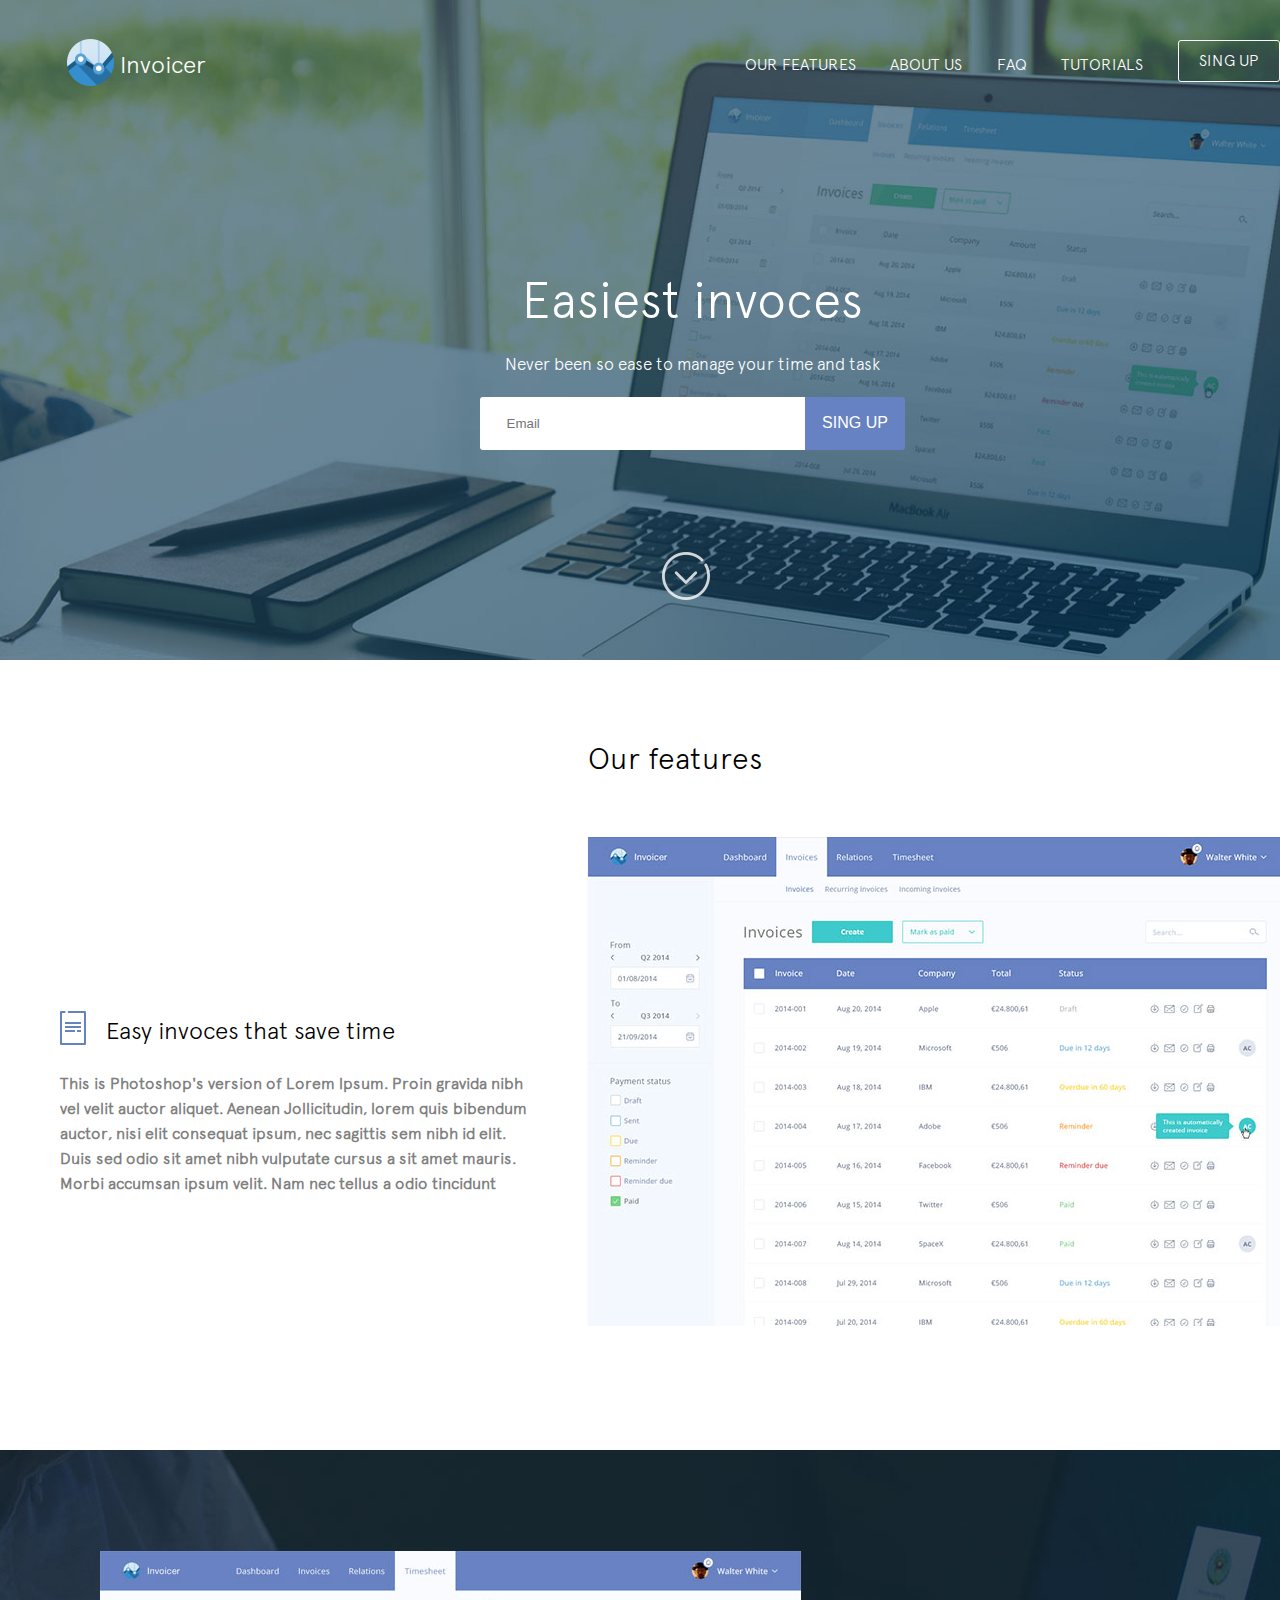
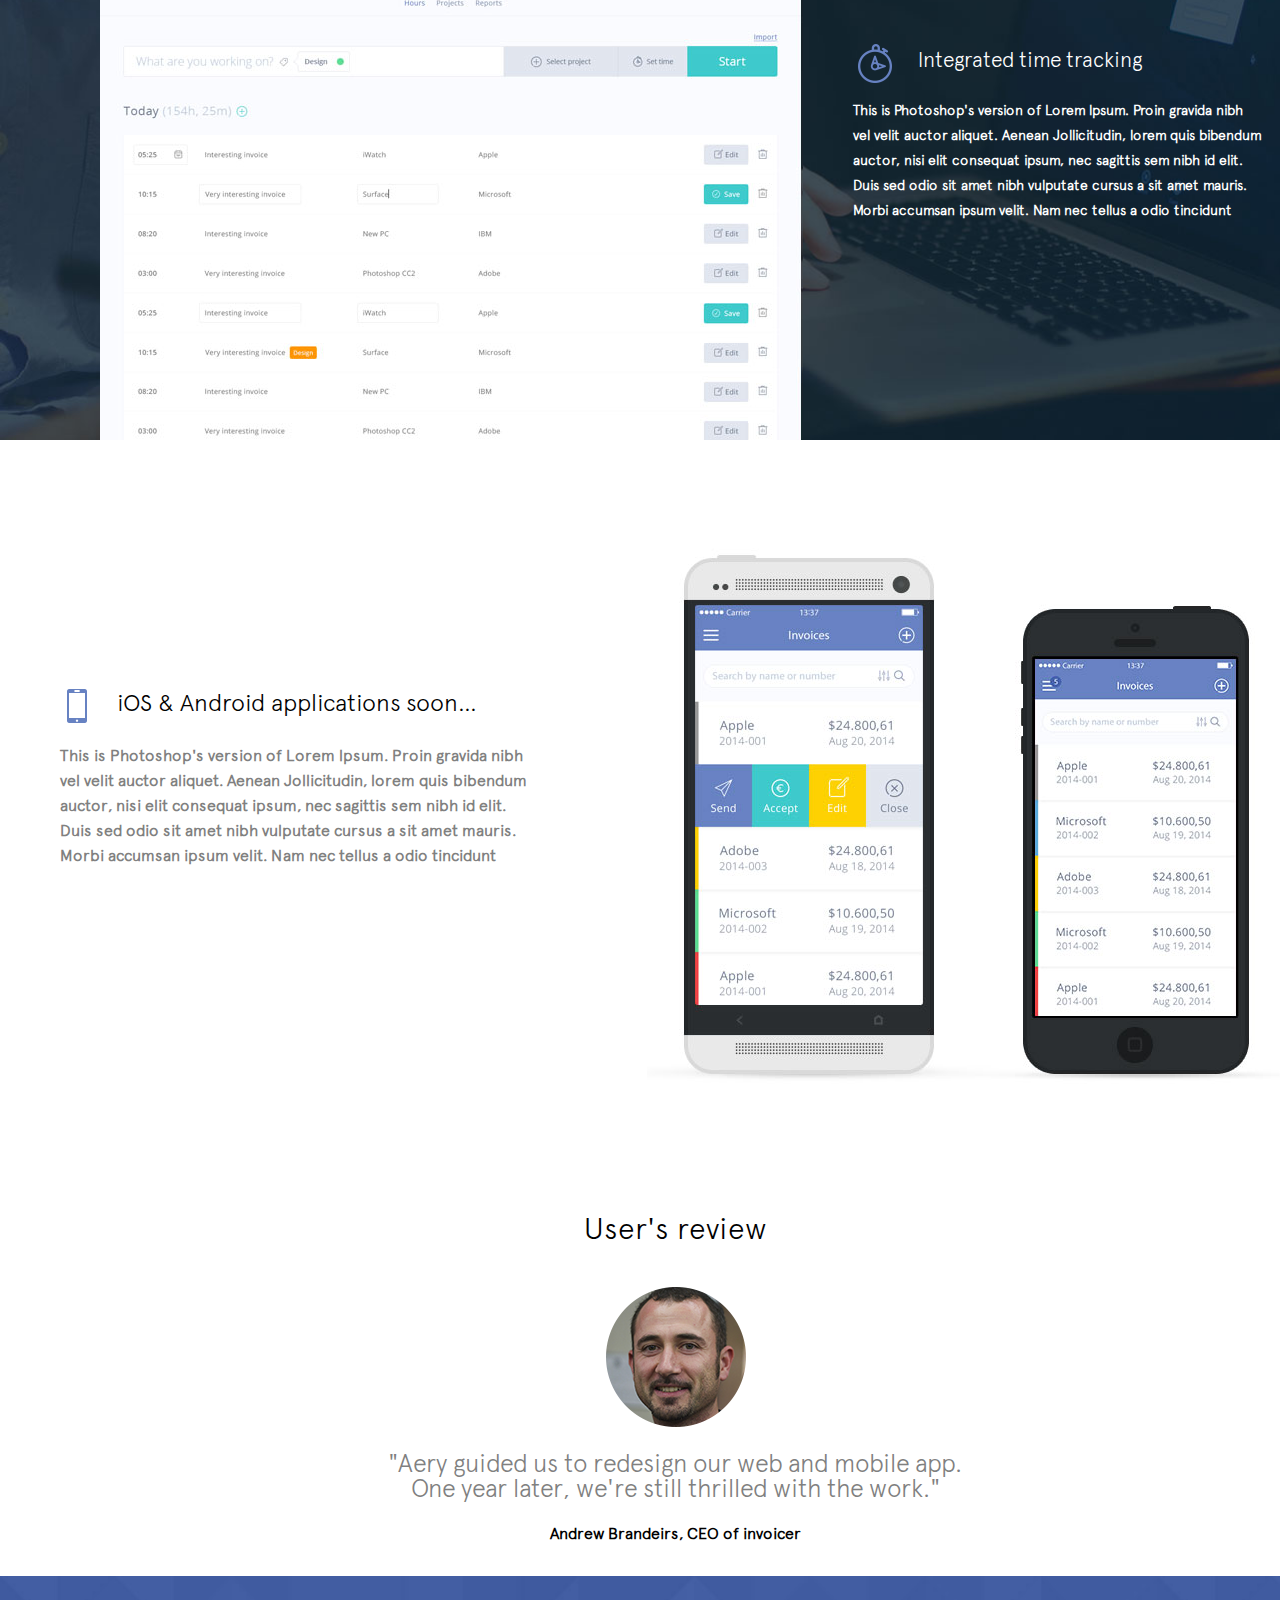
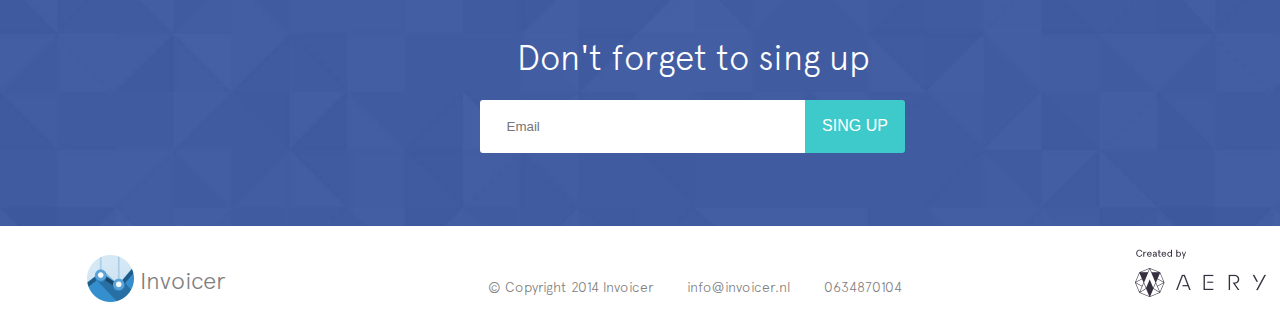
==== commit 56d39298: "bag_aery comit" ====
--- a/index.html
+++ b/index.html
@@ -110,7 +110,7 @@
 			</ul>
 			<div class="aery">
 			<a href="/">
-				<img src="image/Aery.png" alt="logo">
+				<img src="image/aery.png" alt="logo">
 			</a>
 			</div>
 		</div>
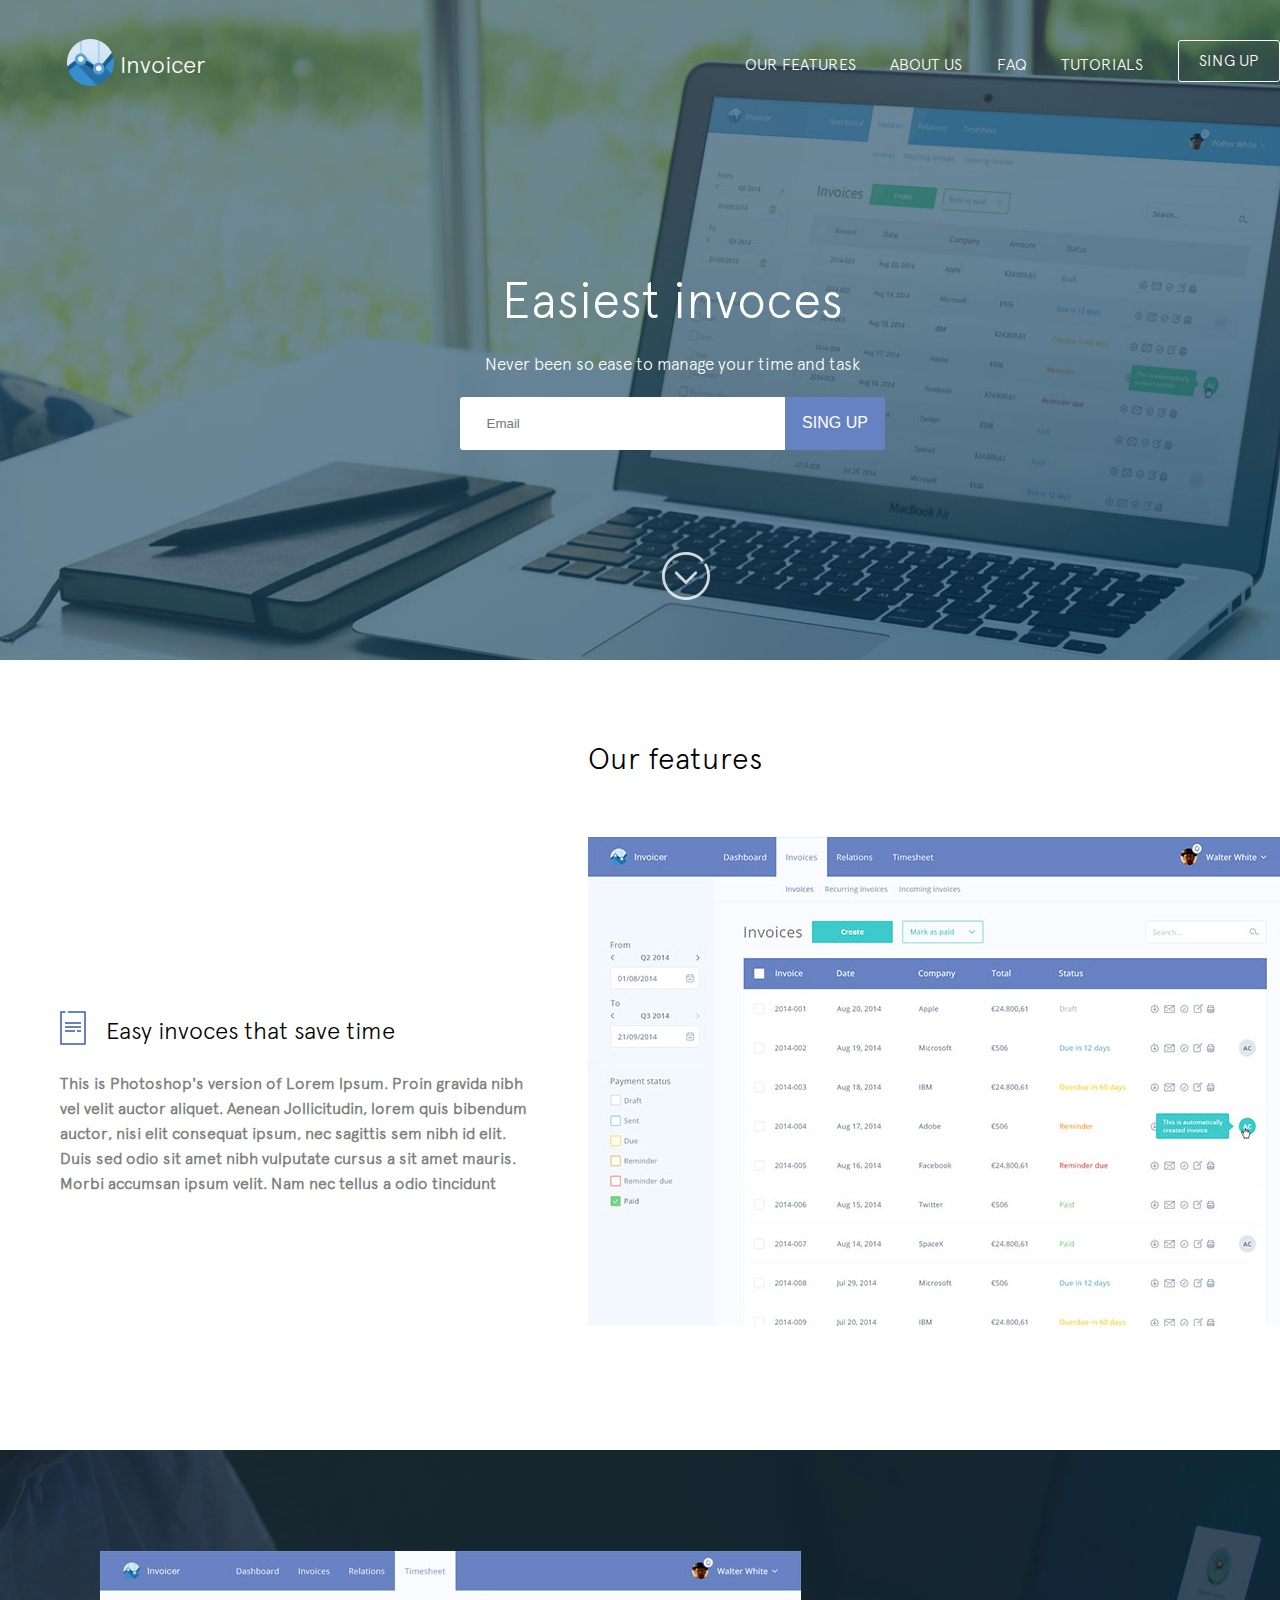
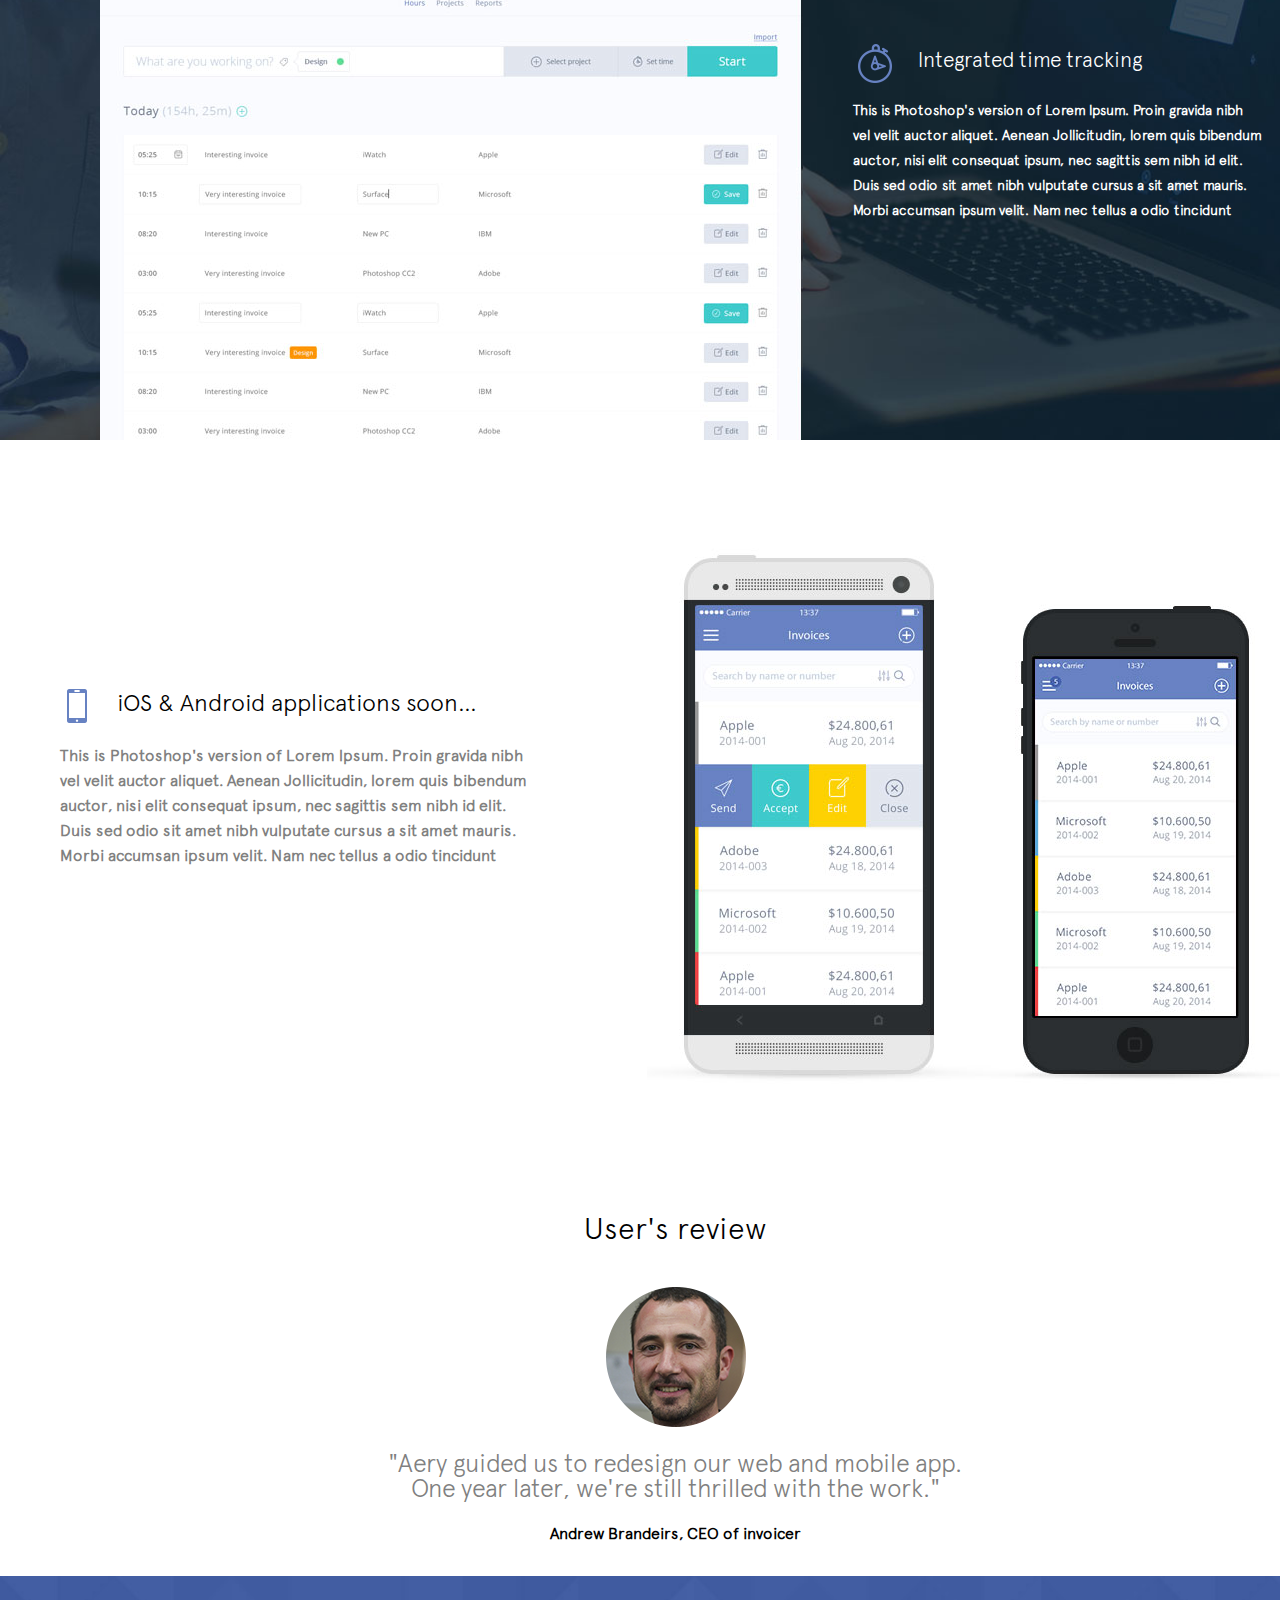
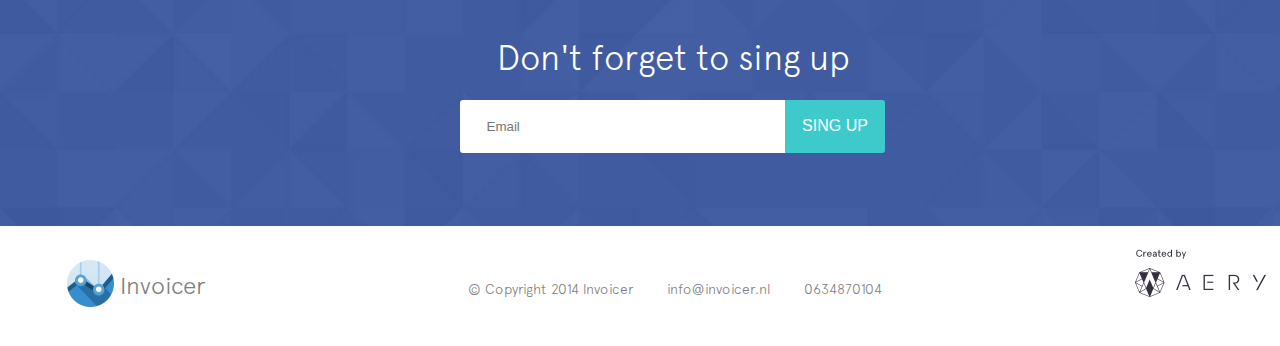
==== commit 227218e0: "margin2 comit" ====
--- a/index.html
+++ b/index.html
@@ -99,19 +99,24 @@
 		</div>
 	
 		<div class="footer">
+		<div class="logotype_footer">
 			<a href="/">
 				<img class="logo" src="image/logo.png" alt="logo">
 			</a>
-			<h2 class="logo_text">Invoicer</h2>	
+			<h2 class="logo_text">Invoicer</h2>
+			</div>
+			<div class="nav_footer">	
 			<ul class="info">
 				<li>&copy;	Copyright 2014 lnvoicer</li>
 				<li>info@invoicer.nl</li>
 				<li>0634870104</li>
 			</ul>
+			</div>
 			<div class="aery">
 			<a href="/">
 				<img src="image/aery.png" alt="logo">
 			</a>
+			</div>
 			</div>
 		</div>
 	</footer>
--- a/style.css
+++ b/style.css
@@ -9,8 +9,8 @@
 body {
 	width: 1350px;
 	font-family: sans-serif;
-	 margin: 0 auto;
-  position: relative;
+	margin: 0 auto;
+    position: relative;
 }
 
 .header-bg{
@@ -101,7 +101,7 @@
 	max-width: 460px;
 	position: absolute;
     top: 250px;
-    left: 480px;
+    left: 460px;
     text-align: center;
     display: inline-block;
 }
@@ -216,19 +216,33 @@
 .footer_menu {
 	position: relative;
     top: 40px;
-    left: 480px;
+    left: 460px;
     text-align: center;
     display: inline-block;
 }
 .footer {
+	height: 100px;
 	margin-top: 20px;
 	padding: 0px 80px;	
 	color: gray;
 }	
+.logotype_footer {
+	width: 200px;
+	margin: auto;
+	position: absolute;
+	left: 60px;
+	bottom: 30px;
+}
+.nav_footer {
+	max-width: 770px;
+	margin: auto;
+	position: absolute;
+	left: 435px;
+	bottom: 15px;
+	float: left;
+}
 .info {
 	font-size: 14px;
-	position: relative;
-	left: 210px;
 	padding: 18px;
 	display: inline-block;
 	font-family: Apercu;
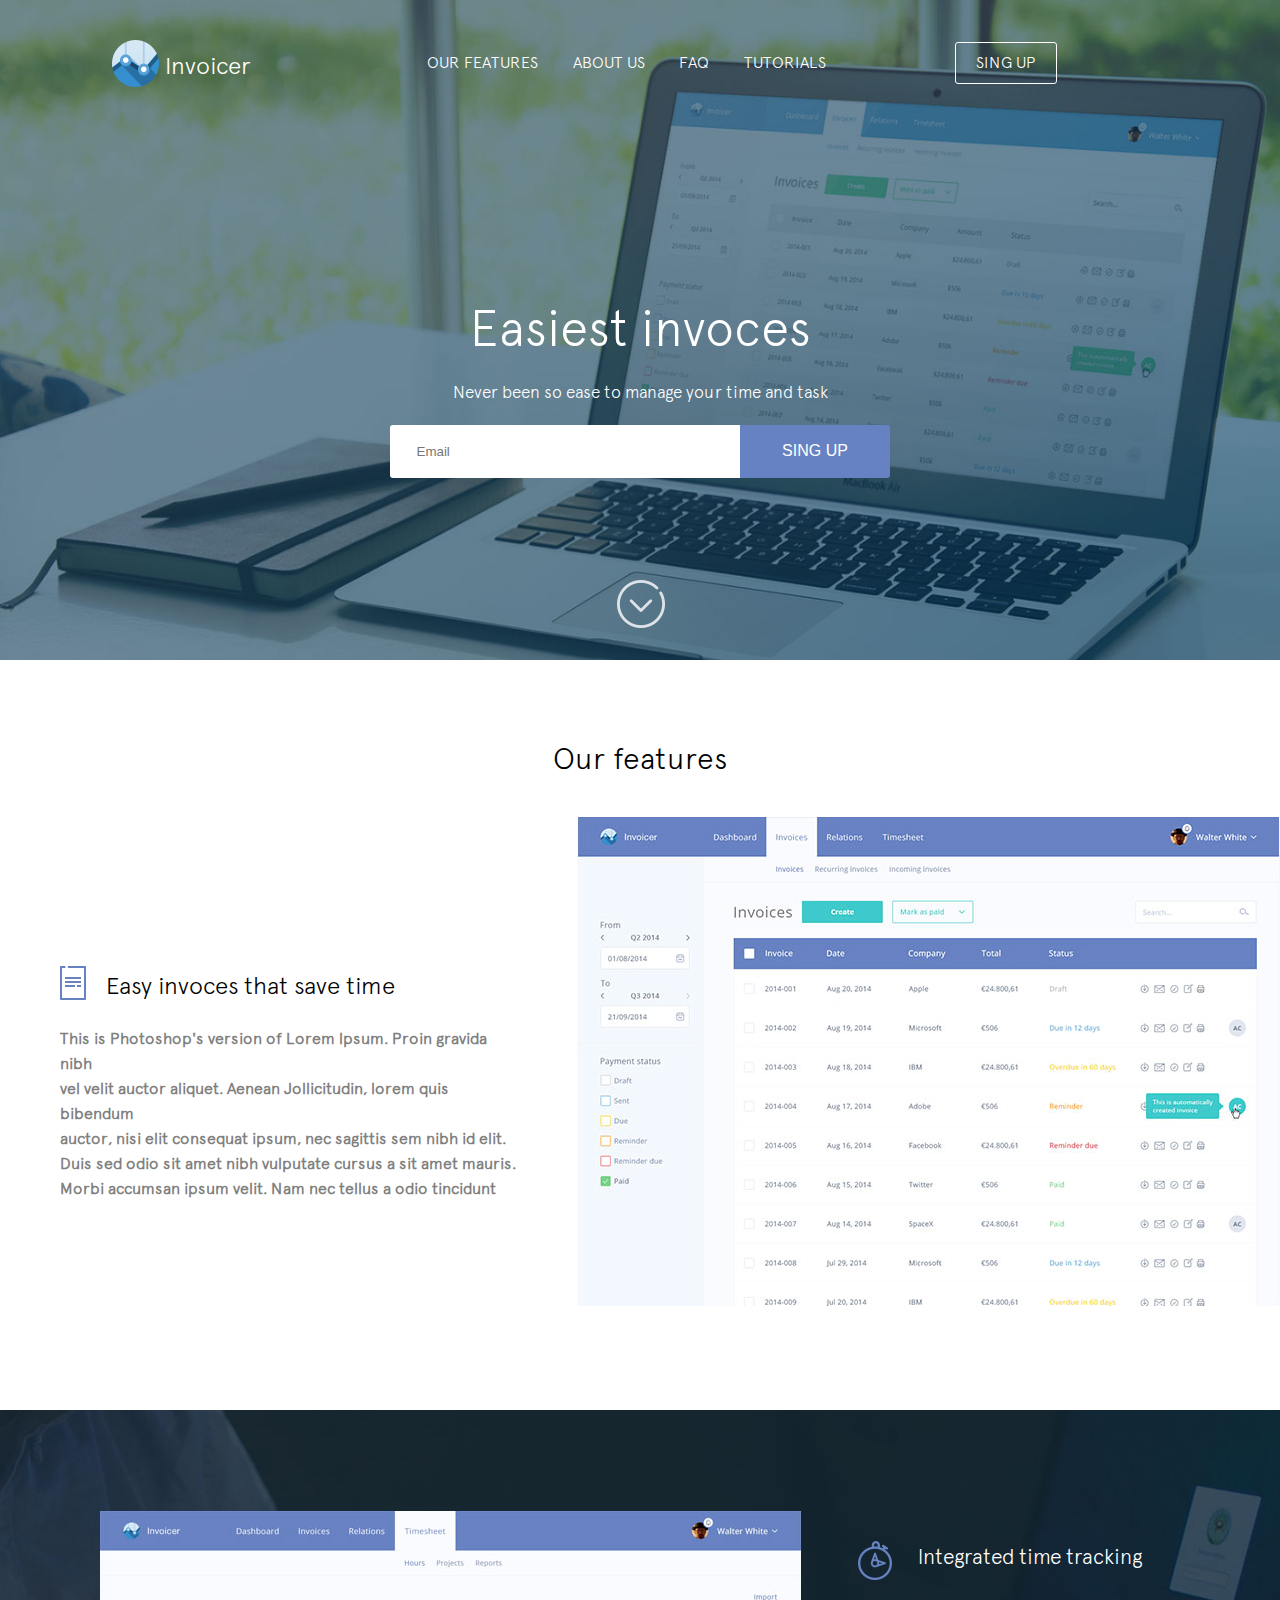
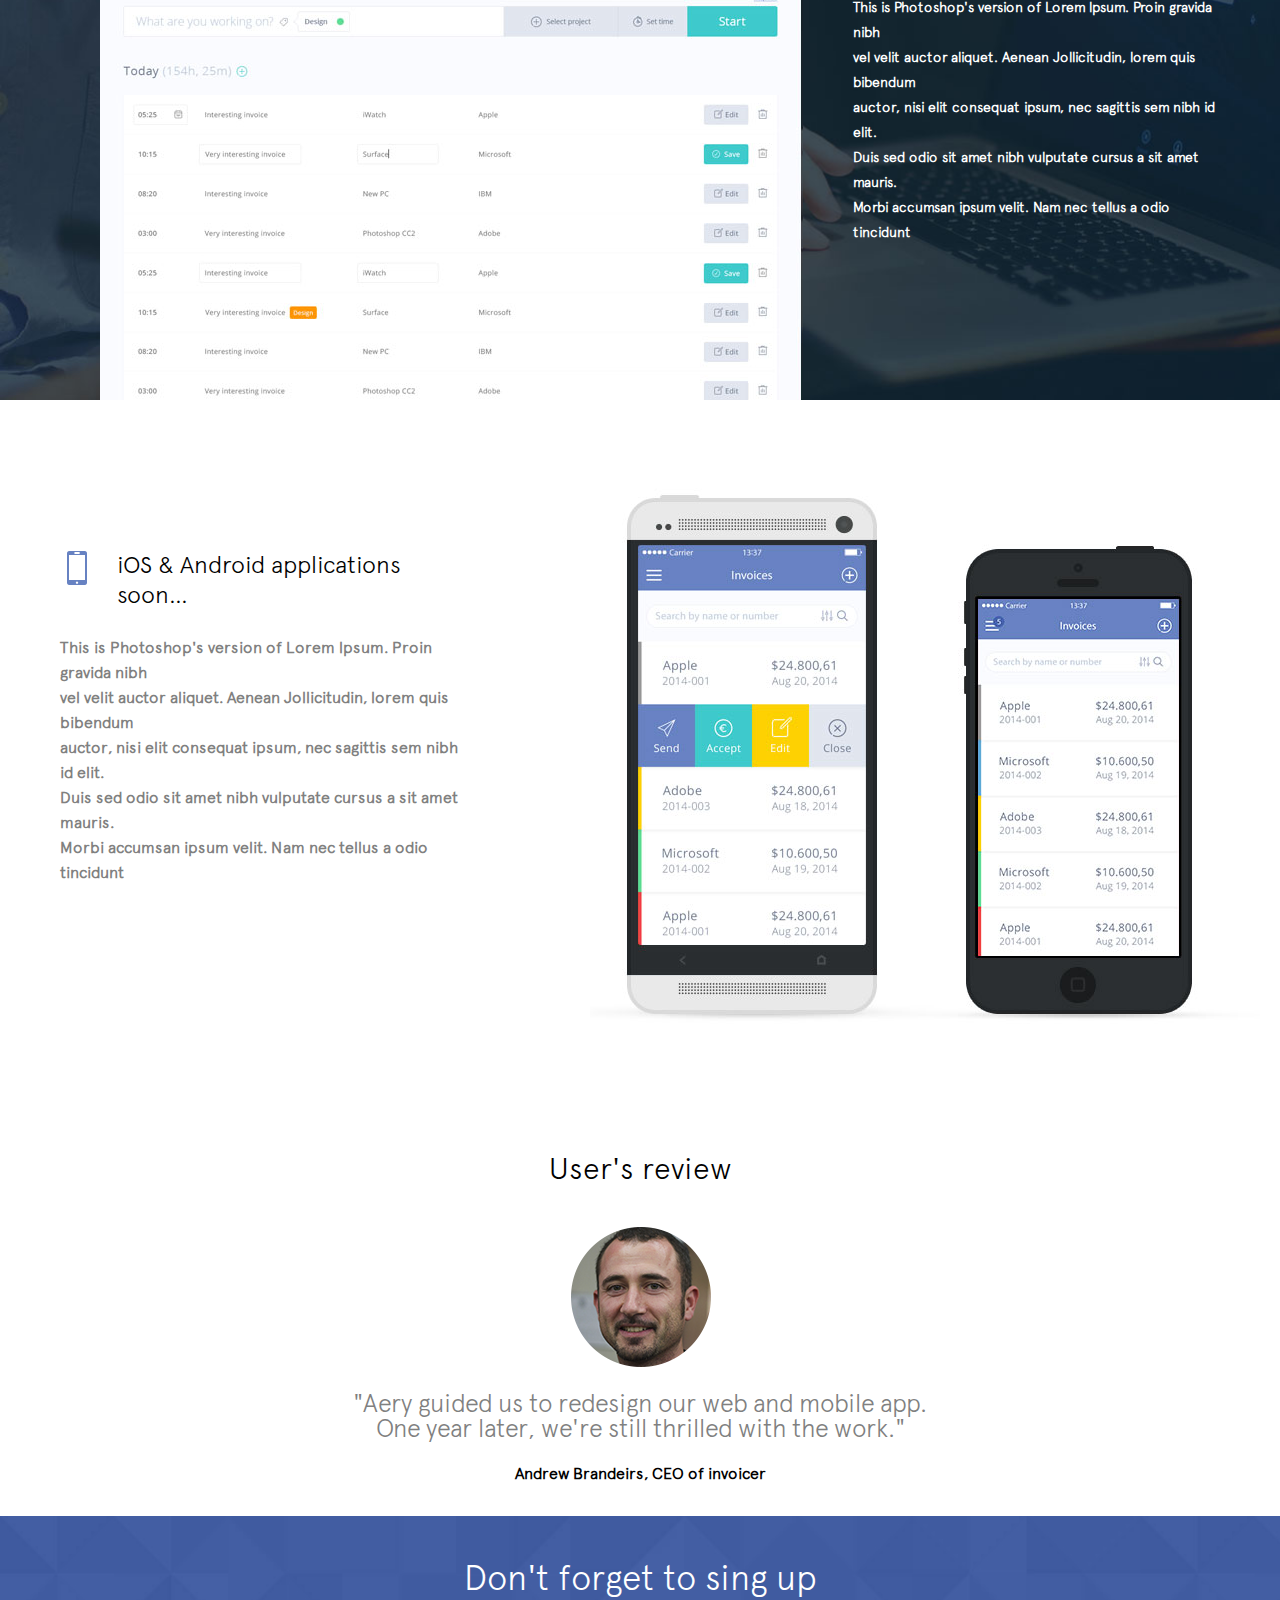
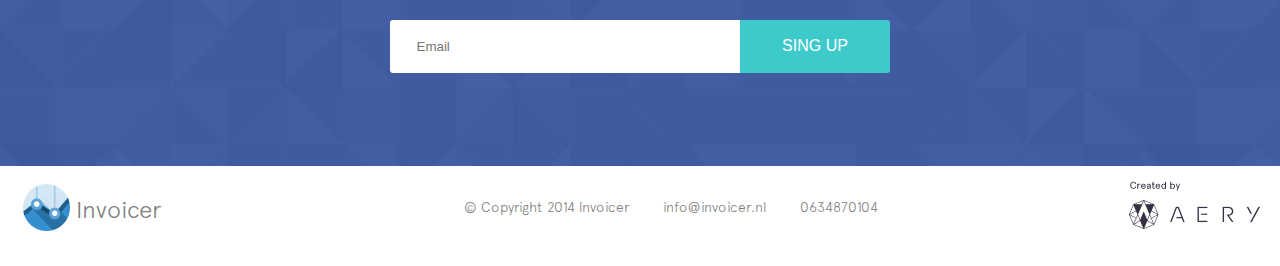
==== commit e0d7d599: "margin" ====
--- a/index.html
+++ b/index.html
@@ -6,27 +6,27 @@
 	<link rel="stylesheet" type="text/css" href="Form/style.css">
 	<title>Site</title>
 	<script type="text/javascript">
-function showPopup(){
-  document.getElementById("popup1").style.display = "block";
-  return false;
-}
-function hidePopup(){
-  document.getElementById("popup1").style.display = "none";
-  return false;
-}
-</script>
+		function showPopup(){
+			document.getElementById("popup1").style.display = "block";
+			return false;
+		}
+		function hidePopup(){
+			document.getElementById("popup1").style.display = "none";
+			return false;
+		}
+	</script>
 </head>
 <body>	
 	<div class="header-bg">
 		<header>
-			<nav>
-			<div class="logotype">
-			<a href="/">
-				<img class="logo" src="image/logo.png" alt="logo">
-			</a>
-			<h2 class="logo_text">Invoicer</h2>
-			</div>	
-			<div class="nav">		
+			<nav class="nav">
+				<div class="logotype">
+					<a href="/">
+						<img class="logo" src="image/logo.png" alt="logo">
+					</a>
+					<h2 class="logo_text">Invoicer</h2>
+				</div>	
+				<div class="menu">		
 					<ul>
 						<li>OUR FEATURES</li>
 						<li>ABOUT US</li>
@@ -43,122 +43,126 @@
 				<input class="mail_input" type="text" placeholder="Email">
 				<a class="header_button" href="#" onclick="showPopup()">SING UP</a>
 			</div>
-			<a class="button_arrow" href="#our_features"><img src="image/logo_main.png" alt="logo"></a>
+			<div class="button_arrow" >
+				<a href="#our_features"><img src="image/logo_main.png" alt="logo"></a>
+			</div>
 		</header>
-		</div>
+	</div>
 	<main id="our_features">
 		<h1 class="title">Our features</h1>
 
-		<div class="block">
+		<div class="block_menu">
 			<div class="text">
-				<img class="logo_text" src="image/logo_book.png" alt="logo">
-				<h2 class="text_title">Easy invoces that save time</h2>	
-				<p class="gray">This is Photoshop's version of Lorem lpsum. Proin gravida nibh<br> vel velit auctor aliquet. Aenean Jollicitudin, lorem quis bibendum<br> auctor, nisi elit consequat ipsum, nec sagittis sem nibh id elit.<br> Duis sed odio sit amet nibh vulputate cursus a sit amet mauris.<br> Morbi accumsan ipsum velit. Nam nec tellus a odio tincidunt</p>
-			</div>
-			<div class="picture">
-				<img class="picture_main" src="image/image_1.jpg" alt="logo">
-			</div>
-		</div>
-
-		<div class="block_two">
-			<div class="picture_two">
-				<img class="" src="image/image_2.jpg" alt="logo">
-			</div>
-			<div class="text_two">
-				<img class="logo_text" src="image/logo_time.png" alt="logo">
-				<h2 class="text_title">lntegrated time tracking</h2>
-				<p>This is Photoshop's version of Lorem lpsum. Proin gravida nibh<br> vel velit auctor aliquet. Aenean Jollicitudin, lorem quis bibendum<br> auctor, nisi elit consequat ipsum, nec sagittis sem nibh id elit.<br> Duis sed odio sit amet nibh vulputate cursus a sit amet mauris.<br> Morbi accumsan ipsum velit. Nam nec tellus a odio tincidunt</p>
-			</div>
-		</div>
-
-		<div class="block">
-			<div class="text">
-				<img class="logo_text" src="image/logo_phone.png" alt="logo">
-				<h2 class="text_title">iOS & Android applications soon...</h2>
-				<p class="gray">This is Photoshop's version of Lorem lpsum. Proin gravida nibh<br> vel velit auctor aliquet. Aenean Jollicitudin, lorem quis bibendum<br> auctor, nisi elit consequat ipsum, nec sagittis sem nibh id elit.<br> Duis sed odio sit amet nibh vulputate cursus a sit amet mauris.<br> Morbi accumsan ipsum velit. Nam nec tellus a odio tincidunt</p>
-			</div>
-			<div class="picture_three">
-				<img class="main_third" src="image/image_phone.jpg" alt="logo">
-			</div>
-		</div>
-
-		<div class="gallery">
-			<h1 class="title_gallery">User's review</h1>
-			<img src="image/man.png" alt="Men">
-			<p class="gallery_text">"Aery guided us to redesign our web and mobile app.<br>One year later, we're still thrilled with the work."</p>
-			<p class="galery_info">Andrew Brandeirs, CEO of invoicer</p>
-		</div>
+				<div><img class="logo_text" src="image/logo_book.png" alt="logo"></div>
+				<div><h2 class="text_title">Easy invoces that save time</h2>	
+					<p class="gray">This is Photoshop's version of Lorem lpsum. Proin gravida nibh<br> vel velit auctor aliquet. Aenean Jollicitudin, lorem quis bibendum<br> auctor, nisi elit consequat ipsum, nec sagittis sem nibh id elit.<br> Duis sed odio sit amet nibh vulputate cursus a sit amet mauris.<br> Morbi accumsan ipsum velit. Nam nec tellus a odio tincidunt</p></div>
+				</div>
+				<div class="picture">
+					<img class="picture_main" src="image/image_1.jpg" alt="logo">
+				</div>
+			</div>
+
+			<div class="block_two">
+				<div class="block_menu">
+					<div class="picture_two">
+						<img class="" src="image/image_2.jpg" alt="logo">
+					</div>
+					<div class="text_two">
+						<img class="logo_text" src="image/logo_time.png" alt="logo">
+						<h2 class="text_title">lntegrated time tracking</h2>
+						<p>This is Photoshop's version of Lorem lpsum. Proin gravida nibh<br> vel velit auctor aliquet. Aenean Jollicitudin, lorem quis bibendum<br> auctor, nisi elit consequat ipsum, nec sagittis sem nibh id elit.<br> Duis sed odio sit amet nibh vulputate cursus a sit amet mauris.<br> Morbi accumsan ipsum velit. Nam nec tellus a odio tincidunt</p>
+					</div>	
+				</div>
+			</div>
+
+			<div class="block_menu">
+				<div class="text">
+					<img class="logo_text" src="image/logo_phone.png" alt="logo">
+					<h2 class="text_title">iOS & Android applications soon...</h2>
+					<p class="gray">This is Photoshop's version of Lorem lpsum. Proin gravida nibh<br> vel velit auctor aliquet. Aenean Jollicitudin, lorem quis bibendum<br> auctor, nisi elit consequat ipsum, nec sagittis sem nibh id elit.<br> Duis sed odio sit amet nibh vulputate cursus a sit amet mauris.<br> Morbi accumsan ipsum velit. Nam nec tellus a odio tincidunt</p>
+				</div>
+				<div class="picture_three">
+					<img class="main_third" src="image/image_phone.jpg" alt="logo">
+				</div>
+			</div>
+
+			<div class="gallery">
+				<h1 class="title_gallery">User's review</h1>
+				<img src="image/man.png" alt="Men">
+				<p class="gallery_text">"Aery guided us to redesign our web and mobile app.<br>One year later, we're still thrilled with the work."</p>
+				<p class="galery_info">Andrew Brandeirs, CEO of invoicer</p>
+			</div>
 		</main>
-	<footer>
-		<div class="footer_block">	 	
-			<div class="footer_menu">	
-				<h1 class="title_input_footer">Don't forget to sing up</h1>		
-				<input class="mail_input" type="text" placeholder="Email">
-				<a class="footer_button" href="#" onclick="showPopup()">SING UP</a>
-			</div>
-		</div>
-	
-		<div class="footer">
-		<div class="logotype_footer">
-			<a href="/">
-				<img class="logo" src="image/logo.png" alt="logo">
-			</a>
-			<h2 class="logo_text">Invoicer</h2>
-			</div>
-			<div class="nav_footer">	
-			<ul class="info">
-				<li>&copy;	Copyright 2014 lnvoicer</li>
-				<li>info@invoicer.nl</li>
-				<li>0634870104</li>
-			</ul>
-			</div>
-			<div class="aery">
-			<a href="/">
-				<img src="image/aery.png" alt="logo">
-			</a>
-			</div>
+		<footer>
+			<div class="footer_block">	 	
+				<div class="footer_menu">	
+					<h1 class="title_input_footer">Don't forget to sing up</h1>		
+					<input class="mail_input" type="text" placeholder="Email">
+					<a class="footer_button" href="#" onclick="showPopup()">SING UP</a>
+				</div>
+			</div>
+			
+			<div class="footer">
+				<div class="logotype_footer">
+					<a href="/">
+						<img class="logo" src="image/logo.png" alt="logo">
+					</a>
+					<h2 class="logo_text">Invoicer</h2>
+				</div>
+				<div class="nav_footer">	
+					<ul class="info">
+						<li>&copy;	Copyright 2014 lnvoicer</li>
+						<li>info@invoicer.nl</li>
+						<li>0634870104</li>
+					</ul>
+				</div>
+				<div class="aery">
+					<a href="/">
+						<img src="image/aery.png" alt="logo">
+					</a>
+				</div>
 			</div>
 		</div>
 	</footer>
 	<!--Форма регистрации-->
-<div class="popup" id="popup1">
-<div class="form">	
-<div id="circle"><a href="#"class="hide" onclick="hidePopup()">x</a></div>
-		<h1 class="title_form">Sing up</h1>
-		<hr>
-		<form>
-			<div class="block">	
-				<div>
-					<p class="label">Username</p>
-					<input class="input" type="text" name="username"><br>
-				</div>
-				<div>
-					<p class="label">E-mail</p>
-					<input class="input" type="text"><br>
-				</div>
-
-				<div class="halfsize">
-					<p class="label">Password</p>
-					<input class="password" type="password" name="password">
-				</div>
-				
-				<div class="halfsize">
-					<p class="label">Confirm Password</p>
-					<input class="password" type="password" name="confirm_password">
-				</div>
-			</div>		
+	<div class="popup" id="popup1">
+		<div class="form">	
+			<div id="circle"><a href="#"class="hide" onclick="hidePopup()">x</a></div>
+			<h1 class="title_form">Sing up</h1>
 			<hr>
-			<div class="block">
-				<div class="halfsize">
-					<p class="label">First Name</p>
-					<input class="halfinput" type="text" name="firstname"><br>
-				</div>
-
-				<div class="halfsize">
-					<p class="label">Last Name</p>
-					<input class="halfinput" type="text" name="lastname"><br>
-				</div>
-			</div>	
+			<form>
+				<div class="block">	
+					<div>
+						<p class="label">Username</p>
+						<input class="input" type="text" name="username"><br>
+					</div>
+					<div>
+						<p class="label">E-mail</p>
+						<input class="input" type="text"><br>
+					</div>
+
+					<div class="halfsize">
+						<p class="label">Password</p>
+						<input class="password" type="password" name="password">
+					</div>
+					
+					<div class="halfsize">
+						<p class="label">Confirm Password</p>
+						<input class="password" type="password" name="confirm_password">
+					</div>
+				</div>		
+				<hr>
+				<div class="block">
+					<div class="halfsize">
+						<p class="label">First Name</p>
+						<input class="halfinput" type="text" name="firstname"><br>
+					</div>
+
+					<div class="halfsize">
+						<p class="label">Last Name</p>
+						<input class="halfinput" type="text" name="lastname"><br>
+					</div>
+				</div>	
 
 				<div class="about">
 					<strong>Sex</strong>
@@ -191,9 +195,9 @@
 					<label for="agree">I agree with<a href="/">Terms and condition</a></label>
 					<input class="register" type="button" value="Register"><br>
 					<input class="clear" type="button" value="Clear">
-			</div>
+				</div>
 			</form>	
 		</div>	
-		</div>
- </body>
- </html>+	</div>
+</body>
+</html>--- a/style.css
+++ b/style.css
@@ -7,7 +7,7 @@
 	src: url(font/Apercu/apercu_light-webfont.ttf);
 }
 body {
-	width: 1350px;
+	width: 100vw;
 	font-family: sans-serif;
 	margin: 0 auto;
     position: relative;
@@ -15,26 +15,30 @@
 
 .header-bg{
 	height: 660px;
-	width: auto;
+	width: 100vw;
 	background: url("image/image_header.jpg");
 	background-size: cover;
 	color: #fff;
 	padding: 2vh;
 }
-
-.logo, .button_nav {
-	margin: 3px ;
+.nav {
+	width:100%;
+	text-align: center;
+	margin: 0 auto;
+}
+.logo{
+	margin: 3px;
 	float: left;
 }
 .logo_text {
 	padding: 20px 0px 0px 5px;
-	float: left;
+	display: inline-block;
 	font-weight: normal;
 	font-family: Apercu; 
 }
 header nav ul {
-	float: left;
-	margin: 10px;
+	display: inline-block;
+	margin: 20px;
 }
 li {
 	list-style: none;
@@ -42,32 +46,27 @@
 	padding: 15px;
 	font-family: Apercu;
 }
-header nav {
-	float: left;
-}
 .logotype {
-	width: 200px;
-	margin: auto;
-	position: absolute;
-	left: 60px;
-	top: 30px;
-}
-.nav {
-	margin: auto;
-	position: absolute;
-	right: 60px;
-	top: 30px;
-	float: left;
+	display: inline-block;
+	vertical-align: middle;
+}
+.menu {
+	min-width: 900px;
+	margin: auto;
+	display: inline-block;
+	vertical-align: middle;
+	
 }
 .button_nav {
 	border: 0.99px solid #fff;
 	border-radius: 3px;
 	background: none;
 	padding: 10px 20px;
-	margin: 10px;
+	margin-left: 10%;
 	text-decoration: none;
 	color: #fff;
 	font-family: Apercu;
+	display: inline-block;
 }
 .title_input {
 	font-size: 50px;
@@ -91,22 +90,20 @@
 	font-family: Apercu;
 }
 .mail_input {
-	width: 325px;
+	width: 70%;
 	height: 23px;
 	border-radius: 3px 0px 0px 3px;
 	border: none;
 	padding: 26.5px;
 }
 .input_mail {
-	max-width: 460px;
-	position: absolute;
-    top: 250px;
-    left: 460px;
-    text-align: center;
-    display: inline-block;
+	max-width: 500px;
+	height: 260px;
+	margin: 190px auto;
+    text-align: center;
 }
 .header_button {
-	min-width: 100px;
+	width: 30%;
 	height: 53px;
 	border-radius: 0px 3px 3px 0px;
     background: #6782c2;
@@ -117,7 +114,7 @@
 	color: #fff;
 }
 .footer_button {
-	min-width: 100px;
+	width: 30%;
 	height: 53px;
 	border-radius: 0px 3px 3px 0px;
     background: #3ecacb;
@@ -128,9 +125,10 @@
 	color: #fff;
 }
 .button_arrow {
-	position: absolute;
-    top: 550px;
-    left: 660px;
+	width: 4%;
+	height: 55px;
+    margin: -170px auto;
+    text-align: center;
 }
 .title {
 	text-align: center;
@@ -146,10 +144,15 @@
 }
 .block_two{
 	height: 590px;
-	width: auto;
+	width: 100vw;
+	margin: auto;
 	background: url("image/image_main.jpg");
 	background-size: cover;
 	color: #fff;
+}
+.block_menu {
+	max-width: 1600px;
+	margin: auto;
 }
 .logo_text{
 	float: left;
@@ -208,38 +211,36 @@
 }
 .footer_block {
 	height: 250px;
-	width: auto;
+	width: 100vw;
 	background: url("image/image_footer.jpg");
 	background-size: cover;
 	color: #fff;
 }
 .footer_menu {
-	position: relative;
-    top: 40px;
-    left: 460px;
-    text-align: center;
-    display: inline-block;
-}
+	max-width: 500px;
+	height: 260px;
+	margin: auto;
+	padding-top: 20px;
+    text-align: center;
+	}
 .footer {
 	height: 100px;
-	margin-top: 20px;
-	padding: 0px 80px;	
+	width:100%;
+	text-align: center;
+	margin: 0 auto;
 	color: gray;
 }	
 .logotype_footer {
 	width: 200px;
 	margin: auto;
-	position: absolute;
-	left: 60px;
-	bottom: 30px;
+	display: inline-block;
+	vertical-align: middle;
 }
 .nav_footer {
-	max-width: 770px;
-	margin: auto;
-	position: absolute;
-	left: 435px;
-	bottom: 15px;
-	float: left;
+	min-width: 900px;
+	margin: auto;
+	display: inline-block;
+	vertical-align: middle;
 }
 .info {
 	font-size: 14px;
@@ -259,6 +260,7 @@
 	font-family: Apercu;
 }
 .aery {
-	float: right;
+	vertical-align: middle;
+	display: inline-block;
 	
 }